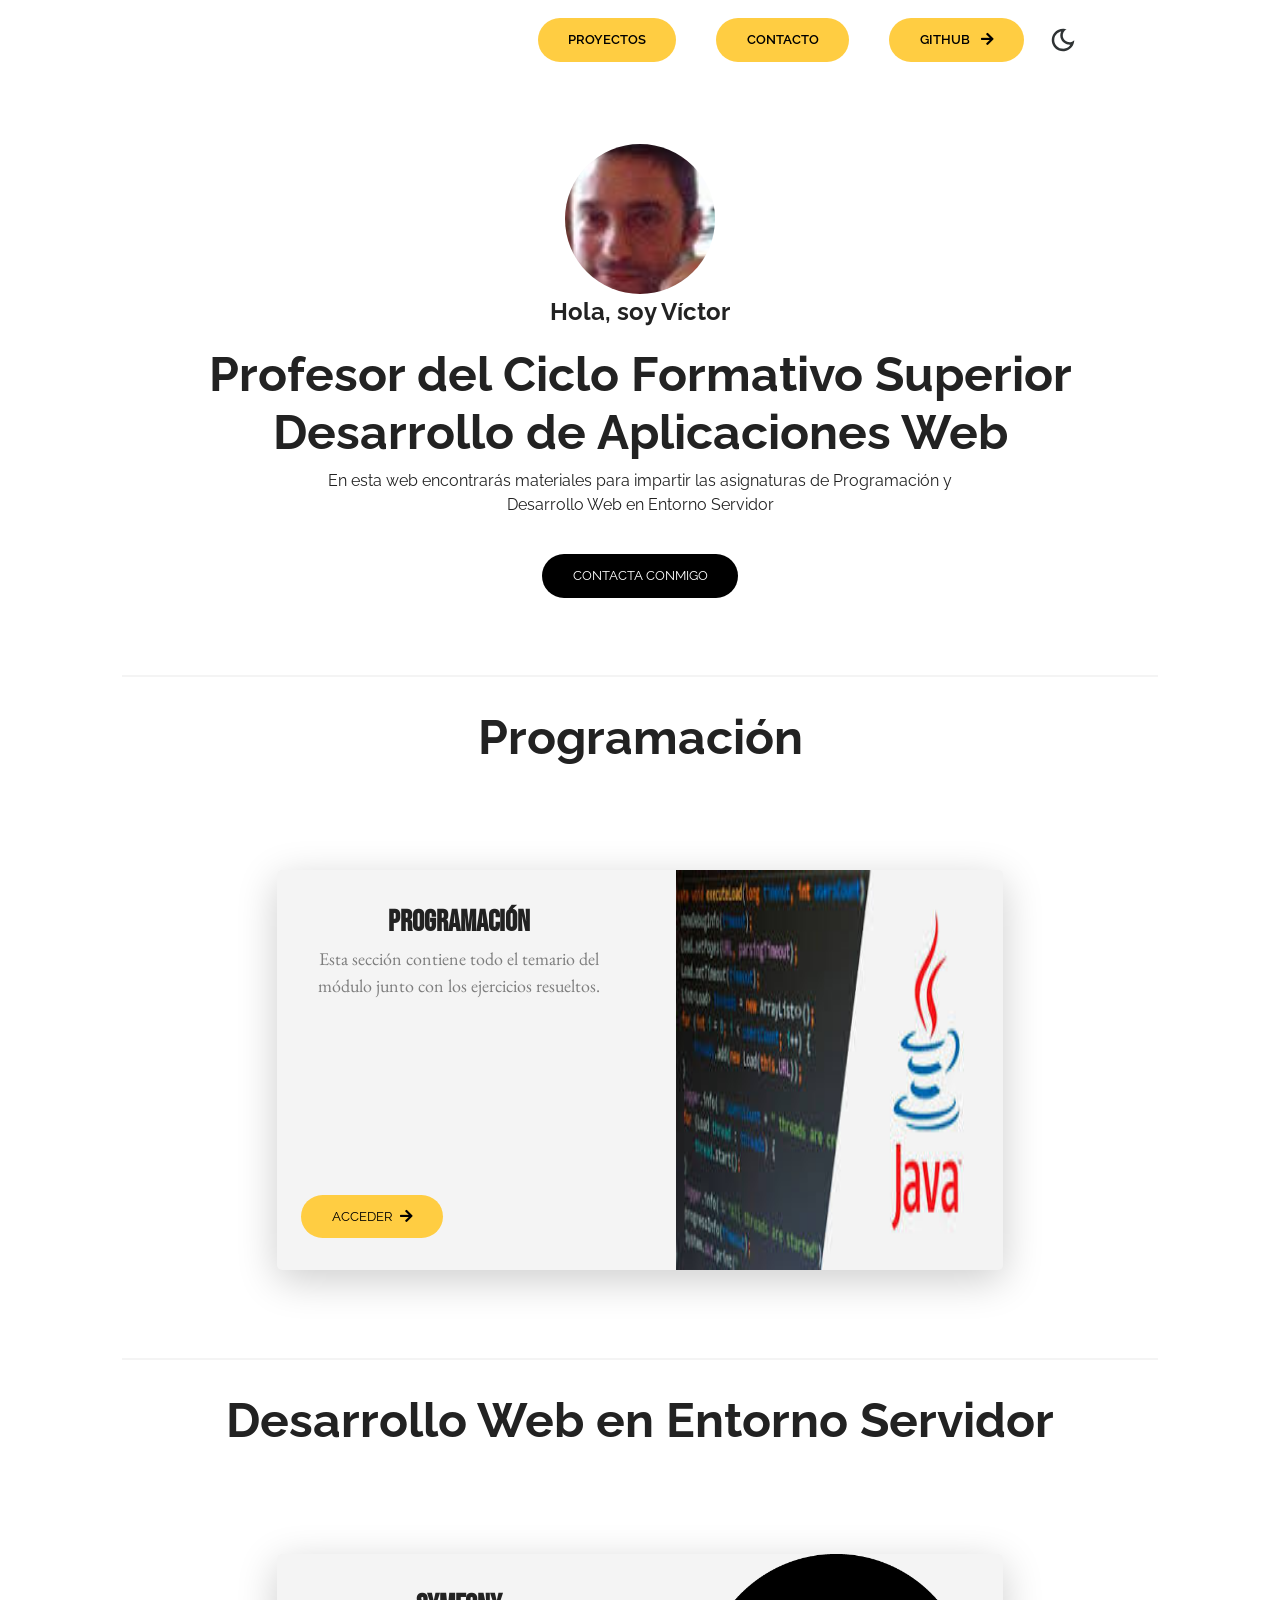
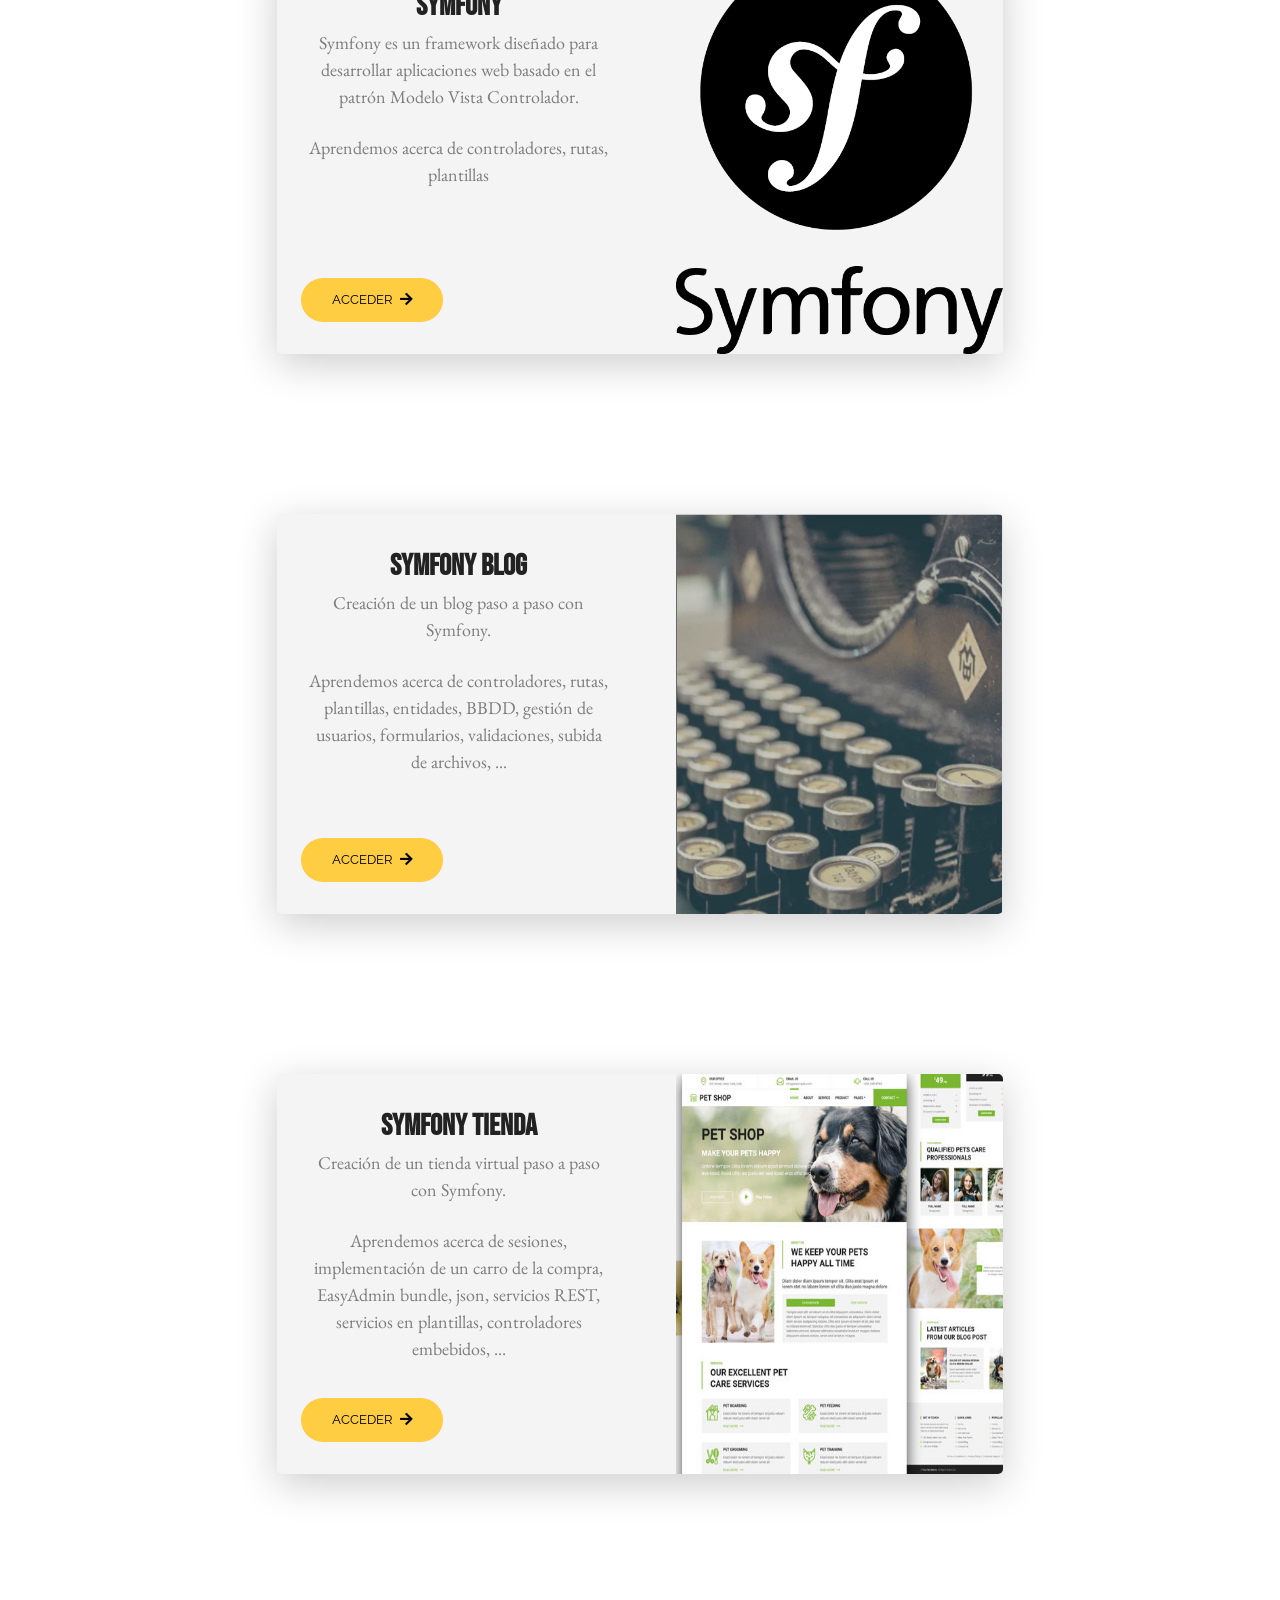
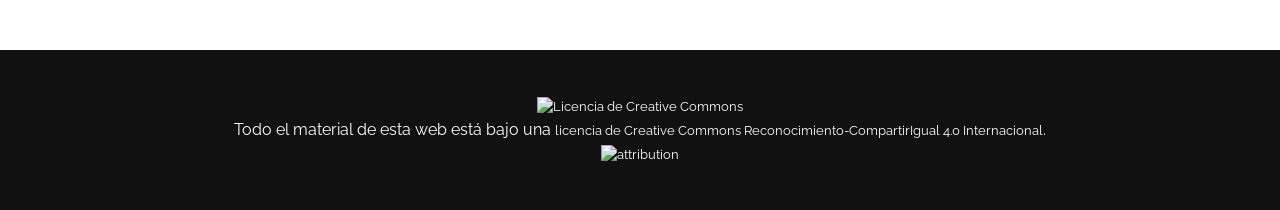
==== index.html @ 9149a412 "Google analytics" ====
<!DOCTYPE html>
<html lang="en">
  <head>
    <meta charset="UTF-8" />
    <meta http-equiv="X-UA-Compatible" content="IE=edge" />
    <meta name="viewport" content="width=device-width, initial-scale=1.0" />
    <!-- Primary Meta Tags -->
    <title>Desarrollo de Aplicaciones Web (DAW)</title>
    <link
      rel="stylesheet"
      href="https://use.fontawesome.com/releases/v5.15.4/css/all.css"
      integrity="sha384-DyZ88mC6Up2uqS4h/KRgHuoeGwBcD4Ng9SiP4dIRy0EXTlnuz47vAwmeGwVChigm"
      crossorigin="anonymous"
    />
    <link rel="stylesheet" href="css/style.css" />
    <link rel="stylesheet" href="css/utilities.css" />
  </head>
  <!-- Google tag (gtag.js) -->
<script async src="https://www.googletagmanager.com/gtag/js?id=G-56FXN2KND3"></script>
<script>
  window.dataLayer = window.dataLayer || [];
  function gtag(){dataLayer.push(arguments);}
  gtag('js', new Date());

  gtag('config', 'G-56FXN2KND3');
</script>
  <body>
    <header id="hero">
      <!-- Navbar -->
      <nav class="navbar">
        <div class="container">
          <!-- Logo -->
          <h1 id="logo">
          </h1>
          <!-- Navbar links -->
          <ul class="nav-menu">
            <li><a class="nav-link btn btn-primary" href="#projects">PROYECTOS</a></li>
            <li><a class="nav-link btn btn-primary" href="#">CONTACTO</a></li>
            <li>
              <a
                class="nav-link btn btn-primary"
                href="https://github.com/victorponz/"
                >GitHub <i class="fas fa-arrow-right"></i
              ></a>
            </li>

            <!-- Toggle switch -->
            <div class="theme-switch">
              <input type="checkbox" id="switch" />
              <label class="toggle-icons" for="switch">
                <img class="moon" src="assets/moon.svg" />
                <img class="sun" src="assets/sun.svg" />
              </label>
            </div>
            <!-- Hamburger menu -->
          </ul>
          <div class="hamburger">
            <span class="bar"></span>
            <span class="bar"></span>
            <span class="bar"></span>
          </div>
        </div>
      </nav>

      <section class="header-container">
        <img
          class="profile-image"
          src="assets/portrait.jpeg"
          alt=""
        />
        <h1>Hola, soy Víctor</h1>

        <div class="content-text">
          <h2>Profesor del Ciclo Formativo Superior</h2>
          <h2>Desarrollo de Aplicaciones Web</h2>

          <p>
           En esta web encontrarás materiales para impartir las asignaturas de Programación y Desarrollo Web en Entorno Servidor
          </p>
        </div>
        <a href="mailto:victor.ponz@ieselcaminas.org" class="btn btn-secondary">Contacta conmigo</a>
      </section>
    </header>

    <!-- Projects -->
    <section id="projects" class="project-container container">
      <div class="division"></div>
      <div class="content-text">
        <h2>Programación</h2>
      </div>
        <div id="card-container">
        <div class="card-details">
              <h1>PROGRAMACIÓN</h1>
              <p class="information">
                  Esta sección contiene todo el temario del módulo junto con los ejercicios resueltos.
              </p>
              <a class="btn btn-primary" href="/programacion-java">Acceder<i class="fas fa-arrow-right"></i></a>
          </div>
          <div class="card-image">
              <img src="assets/logo-java.jpg" alt="">
          </div>
        </div>
      <div class="division"></div>
      <div class="content-text">
        <h2>Desarrollo Web en Entorno Servidor</h2>
      </div>
      <div id="card-container">
        <div class="card-details">
              <h1>SYMFONY</h1>
              <p class="information">
                Symfony es un framework diseñado para desarrollar aplicaciones web basado en el patrón Modelo Vista Controlador.
              </p>
              <br/>
              <p class="information">
                Aprendemos acerca de controladores, rutas, plantillas
              </p>
              <a class="btn btn-primary" href="/symfony-teoria">Acceder<i class="fas fa-arrow-right"></i></a>
          </div>
          <div class="card-image">
              <img class="symfony" src="assets/symfony_black_03.png" alt="">
          </div>
        </div>
        <div id="card-container">
        <div class="card-details">
              <h1>SYMFONY BLOG</h1>
              <p class="information">
                  Creación de un blog paso a paso con Symfony. 
              </p>
              <br/>
              <p class="information">
                Aprendemos acerca de controladores, rutas, plantillas, entidades, BBDD, gestión de usuarios, formularios, validaciones, subida de archivos, ...
              </p>
              <a class="btn btn-primary" href="/symfony-blog-teoria">Acceder<i class="fas fa-arrow-right"></i></a>
          </div>
          <div class="card-image">
              <img src="assets/logo-blog.png" alt="">
          </div>
        </div>
        <div id="card-container">
        <div class="card-details">
              <h1>SYMFONY TIENDA</h1>
              <p class="information">
                  Creación de un tienda virtual paso a paso con Symfony. 
              </p>
              <br/>
              <p class="information">
                Aprendemos acerca de sesiones, implementación de un carro de la compra, EasyAdmin bundle, json, servicios REST, servicios en plantillas, controladores embebidos, ...
              </p>
              <a class="btn btn-primary" href="/symfony-tienda-teoria">Acceder<i class="fas fa-arrow-right"></i></a>
          </div>
          <div class="card-image">
              <img src="assets/logo-tienda.jpg" alt="">
          </div>
        </div>
    </section>

    <footer id="footer">
      <div class="container">
        <!-- Attribution -->
        <div class="attribution">
          <a rel="license" href="http://creativecommons.org/licenses/by-sa/4.0/">
            <img alt="Licencia de Creative Commons" style="border-width:0" src="https://i.creativecommons.org/l/by-sa/4.0/88x31.png" />
          </a>
          <br />Todo el material de esta web está bajo una <a rel="license" href="http://creativecommons.org/licenses/by-sa/4.0/">licencia de Creative Commons Reconocimiento-CompartirIgual 4.0 Internacional</a>.

        </div>
        <div class="attribution">
          <a
            href="https://github.com/CommunityPro/portfolio-html"
            target="_blank"
            rel="noopener noreferrer"
          >
            <img
              src="https://user-images.githubusercontent.com/62628408/157202263-9174da24-b19a-4017-9b7c-a1d26ae8f014.svg"
              alt="attribution"
              width="150px"
            />
          </a>
        </div>
      </div>
    </footer>
    <script src="js/script.js"></script>
  </body>
</html>
---- css/style.css ----
/* This is the required project styling. Will contain essential CSS styles like:
   * Flex property
   * Grid layout
   * Cards and sections
*/

@import url(https://fonts.googleapis.com/css?family=Raleway:100,200,300,regular,500,600,700,800,900,100italic,200italic,300italic,italic,500italic,600italic,700italic,800italic,900italic);

/* variables */
:root {
  /* Colors */
  --primary-color: #ffcd42;
  --secondary-color: #ffd35c;
  --bg-primary: #ffffff;
  --text-color: #222222;
  --text-color-two: #ffffff;
  --bg-secondary: #000000;
  --card-background: #f4f4f4;
  --bg-secondary-two: #111111;

  --shadow: 0 10px 40px rgba(0, 0, 0, 0.2);

  /* Font Weight */
  --weight-small: 400;
  --weight-semibold: 600;
  --weight-bold: 800;

  /* Max width */
  --width-small: 600px;
  --width-medium: 1100px;
  --width-large: 1300px;
}

[data-theme="dark"] {
  --primary-color: #ffcd42;
  --secondary-color: #ffd35c;
  --bg-primary: #2f3334;
  --text-color: #ffffff;
  --text-color-two: #222222;
  --bg-secondary: #ffffff;
  --card-background: #111111;
  --bg-secondary-two: #f4f4f4;
  --shadow: 0 2px 10px rgba(95, 95, 95, 0.2);
}

html {
  font-size: 100%;
  scroll-behavior: smooth;
}

/* Reset default styling */
* {
  margin: 0;
  padding: 0;
  box-sizing: border-box;
}

ul {
  list-style: none;
}

a {
  text-decoration: none;
  color: var(--text-color);
}

/* Main styling */
body {
  background: var(--bg-primary);
  color: var(--text-color);
  font-family: "Raleway", sans-serif;
  line-height: 1.5;
}

/* Navbar */
.navbar {
  position: fixed;
  top: 0;
  left: 0;
  right: 0;
  z-index: 20;
  background: var(--bg-primary);
}

.navbar .container {
  display: flex;
  align-items: center;
  justify-content: space-between;
  z-index: 20;
  height: 80px;
  width: 100%;
}

.navbar .nav-menu {
  display: flex;
  align-items: center;
  background: var(--bg-primary);
}

.navbar .nav-link {
  margin: 0 1rem;
  font-size: 0.8rem;
  font-weight: var(--weight-semibold);
}

.navbar #logo img {
  display: block;
  width: 40px;
}

.navbar .btn {
  margin-right: 1.5rem;
}

.fas.fa-arrow-right {
  margin-left: 0.5rem;
  font-size: 0.9rem;
}

/* hamburger */
.hamburger {
  margin-bottom: 0.1rem;
  display: none;
}

.bar {
  display: block;
  width: 23px;
  height: 3px;
  margin: 4px auto;
  transition: all 0.3s ease-in-out;
  border-radius: 30px;
  background-color: var(--bg-secondary);
}

/* Hero section */
#hero {
  display: flex;
  flex-direction: column;
  height: 100%;
}

.profile-image {
  width: 150px;
  border-radius: 50%;
  animation: bounce 1s infinite alternate;
}

@keyframes bounce {
  from {
    transform: translateY(0px);
  }

  to {
    transform: translateY(-10px);
  }
}

.division {
  width: 100%;
  height: 2px;
  background-color: var(--card-background);
  margin: 0.5rem 0;
}
/* Projects */
#projects {
  display: flex;
  flex-direction: column;
  margin: 2rem auto 5rem;
}

#projects .btn {
  align-self: center;
  margin: 2rem 0;
  position: absolute;
  bottom: 0;
  left: 24px;
}
.project {
  display: grid;
  grid-template-columns: repeat(3, 1fr);
  grid-auto-rows: minmax(250px, auto);
  grid-gap: 0.9rem;
}

.card .project-bio p {
  font-size: 0.83rem;
}

.card .project-bio h3 {
  font-size: 0.9rem;
}

.project-info {
  display: flex;
  justify-content: space-between;
  opacity: 0;
  position: relative;
  transition: 0.5s ease-in-out;
}

.project-bio {
  display: flex;
  flex-direction: column;
  justify-content: flex-end;
  position: relative;
  top: 160px;
  left: 10px;
}

/* Footer */
#footer {
  background: #111111;
}

#footer .container {
  display: flex;
  flex-direction: column;
  align-items: center;
  justify-content: center;
  color: #ffffff;
  min-height: 160px;
  text-align: center;
}

#footer a {
  font-size: 0.8rem;
  color: #fff;
}

#footer a:hover {
  opacity: 0.6;
}

#footer .social {
  margin: 0.9rem 0;
}

#footer .social img {
  width: 20px;
  height: 20px;
}

#footer .social a {
  margin: 0 0.5rem;
}

#footer p {
  font-size: 0.8rem;
}

/* Responsiveness */

@media (max-width: 1000px) {
  .project {
    display: grid;
    grid-template-columns: repeat(2, 1fr);
  }
}

@media (max-width: 768px) {
}

@media (max-width: 670px) {
  .navbar .nav-menu {
    position: fixed;
    right: -100vw;
    top: 4.5rem;
    flex-direction: column;
    width: calc(80% - 10px);
    transition: 0.3s;
    box-shadow: var(--shadow);
    padding: 2rem;
    border-radius: 5px;
    align-items: flex-start;
  }

  .navbar .btn {
    margin: 0;
    margin-top: 1rem;
  }

  .nav-menu.active {
    right: 20px;
  }

  .nav-menu .nav-link {
    font-size: 0.9rem;
    margin: 0 0.2rem;
  }

  .nav-menu li {
    margin-bottom: 0.5rem;
    width: 100%;
  }

  .nav-menu .btn {
    width: 100%;
    text-align: center;
    margin-top: 0.5rem;
  }

  .hamburger {
    display: block;
    cursor: pointer;
    padding: 0.2rem 0.4rem;
  }

  .hamburger.active {
    border: 1px dotted gray;
  }

  .hamburger.active .bar:nth-child(2) {
    opacity: 0;
  }

  .hamburger.active .bar:nth-child(1) {
    transform: translateY(6px) rotate(45deg);
  }

  .hamburger.active .bar:nth-child(3) {
    transform: translateY(-8px) rotate(-45deg);
  }
}

@media (max-width: 600px) {
  .project {
    display: grid;
    grid-template-columns: 1fr;
  }

  .header-container .btn {
    border-radius: 5px;
    width: 80%;
  }
}
  .theme-switch{
     margin-right: 50px;;
  }
  .navbar, .navbar .nav-menu{
    background-color: transparent;
  }
  .navbar .nav-menu.active{
    background-color: var(--bg-primary);
  }
---- css/utilities.css ----
/* ?This is where reusable styling of this template will be. 
   !Will contain things like:
   * Button styling
   * Background color styling
   * padding and margin
*/
@import url('https://fonts.googleapis.com/css2?family=Bebas+Neue&family=Bree+Serif&family=EB+Garamond:ital,wght@0,500;1,800&display=swap');


.container {
  max-width: var(--width-medium);
  margin: 0 auto;
  padding: 1rem 2rem;
}

h1::selection,
h2::selection {
  color: #111;
  background: var(--primary-color);
}

/* Buttons */
.btn {
  display: inline-block;
  padding: 0.75rem 1.9rem;
  border-radius: 30px;
  text-transform: uppercase;
  font-size: 0.82rem;
  transition: 0.3s;
}

.btn-primary {
  background: var(--primary-color);
  color: #000000;
}

.btn-secondary {
  margin: 5px 0;
  background-color: var(--bg-secondary);
  color: var(--bg-primary);
}

/* add hover to resume button */
.btn-primary:hover {
  background: var(--secondary-color);
}

/* Dark mode toggle */
#switch {
  display: none;
}

.toggle-icons {
  display: flex;
  justify-content: space-between;
  align-items: center;
  cursor: pointer;
}

.toggle-icons > img {
  transition: 0.6s cubic-bezier(0.23, 1, 0.32, 1);
  width: 30px;
}

.moon {
  transform: rotate(10deg);
}

#switch:checked + .toggle-icons .moon {
  transform: rotate(250deg);
}

#switch:checked + .toggle-icons .sun {
  transform: rotate(100deg);
}

/* Header Container */
.header-container {
  display: flex;
  flex-direction: column;
  align-items: center;
  justify-content: center;
  margin-top: 8rem;
  padding: 1rem;
}

.header-container > div {
  margin-top: 1rem;
}

.content-text {
  text-align: center;
  margin: 1.5rem 0;
}

.content-text h2 {
  font-size: 3rem;
  line-height: 1.2;
  transition: 0.2s ease-in-out;
}

.content-text p {
  padding: 0.5rem;
  margin: 0 auto;
  max-width: 700px;
}

/* Project cards */
.card {
  padding: 1rem;
  background: var(--card-background);
  color: #ffffff;
  border-radius: 5px;
  transition: 0.4s ease-in-out;
  cursor: pointer;
}

.card a {
  color: #ffffff;
  transition: 0.25s ease-in-out;
  font-size: 1.1rem;
  margin-right: 0.3rem;
}

.card a:hover {
  color: var(--primary-color);
}

.card:hover {
  box-shadow: inset 0 100px 1000px 10px rgba(0, 0, 0, 0.8);
}

.card:hover .project-info {
  opacity: 1;
}

/* Project Images */

/* project 1 */
.card:nth-child(1) {
  background: url(../assets/project/project-one.png) center center/cover;
}

/* Project 2 */
.card:nth-child(2) {
  background: url(../assets/project/project-two.png) center center/cover;
}

/* Project 3 */
.card:nth-child(3) {
  background: url(../assets/project/project-three.png) center center/cover;
}

/* Project 4 */
.card:nth-child(4) {
  background: url(../assets/project/project-four.png) center center/cover;
}

/* Project 5 */
.card:nth-child(5) {
  background: url(../assets/project/project-five.png) center center/cover;
}

/* Project 6 */
.card:nth-child(6) {
  background: url(../assets/project/project-six.png) center center/cover;
}

/* Media Queries */
@media (max-width: 768px) {
  .header-container {
    margin-top: 7rem;
    text-align: center;
  }

  .content-text h2 {
    font-size: 2.5rem;
  }
}
#card-container {
    box-shadow: var(--shadow);
    background: var(--card-background);
    text-align: center;
    border-radius: 5px;
    overflow: hidden;
    margin: 5em auto;
    height: 400px;
    width: 70%;
}

.card-details {
    position: relative;
    text-align: left;
    overflow: hidden;
    padding: 30px;
    height: 100%;
    float:left;
    width: 50%;

}

#card-container .card-details h1 {
    width: 100%;
    text-align: center;
    font-family: 'Bebas Neue', cursive;
    display: inline-block;
    position: relative;
    font-size: 30px;
    color:var(--text-color);
    margin: 0;
}

#card-container .card-details>p {
    font-family: 'EB Garamond', serif;
    text-align: center;
    font-size: 18px;
    color: #7d7d7d;

}

.control {
    position: absolute;
    bottom: 20%;
    left: 22.8%;

}

.btn:hover {
    transform: translateY(-6px);
}

.btn span {
    font-family: 'Farsan', cursive;
    transition: transform 0.3s;
    display: inline-block;
    padding: 10px 20px;
    font-size: 1.2em;
    margin: 0;

}

.card-image {
    transition: all 0.3s ease-out;
    display: inline-block;
    position: relative;
    overflow: hidden;
    height: 100%;
    float: right;
    width: 45%;
    display: inline-block;
}

#card-container img {
    width: 100%;
    height: 100%;
}


.card-image:hover img {
    transition: all 0.3s ease-out;
}

.card-image:hover img {
    transform: scale(1.2, 1.2);
}
.project-link{
  position: absolute;
  bottom: 24px;
  left: 24px;
  color:var(--text-color);
}
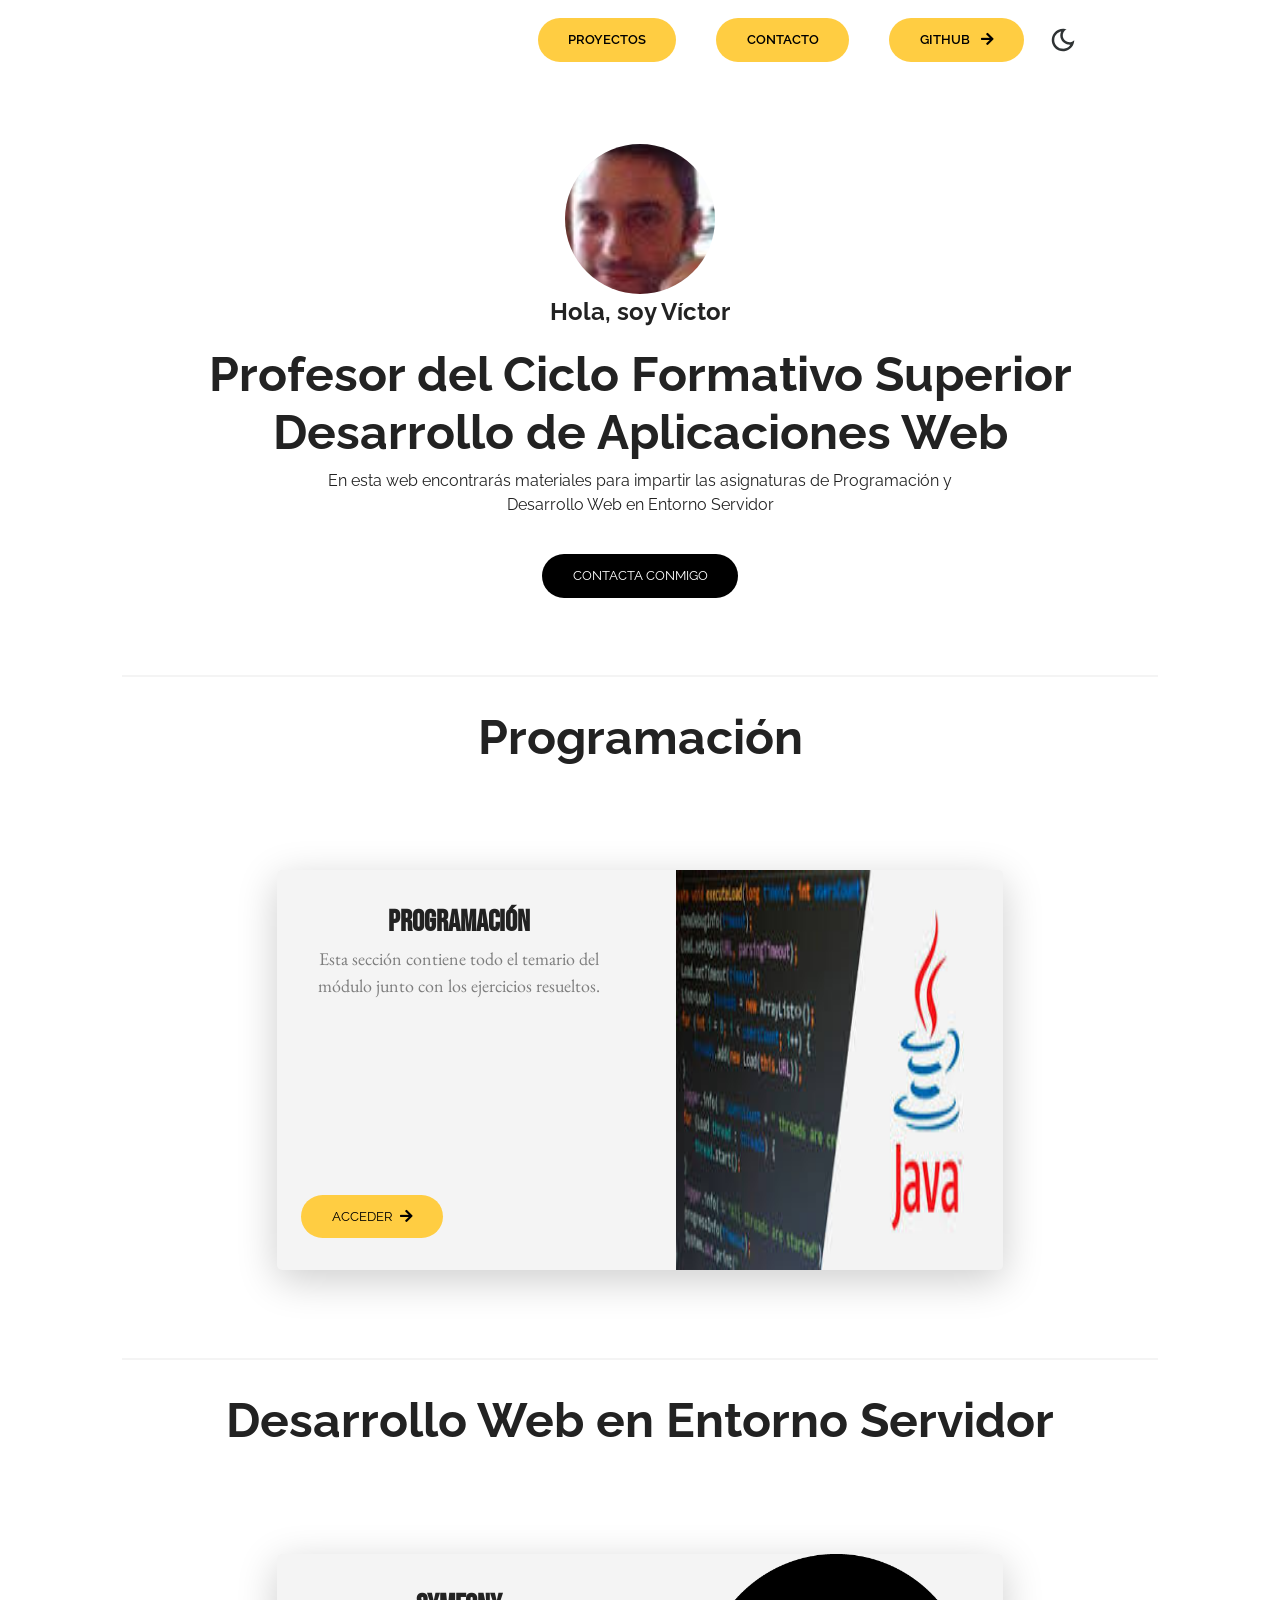
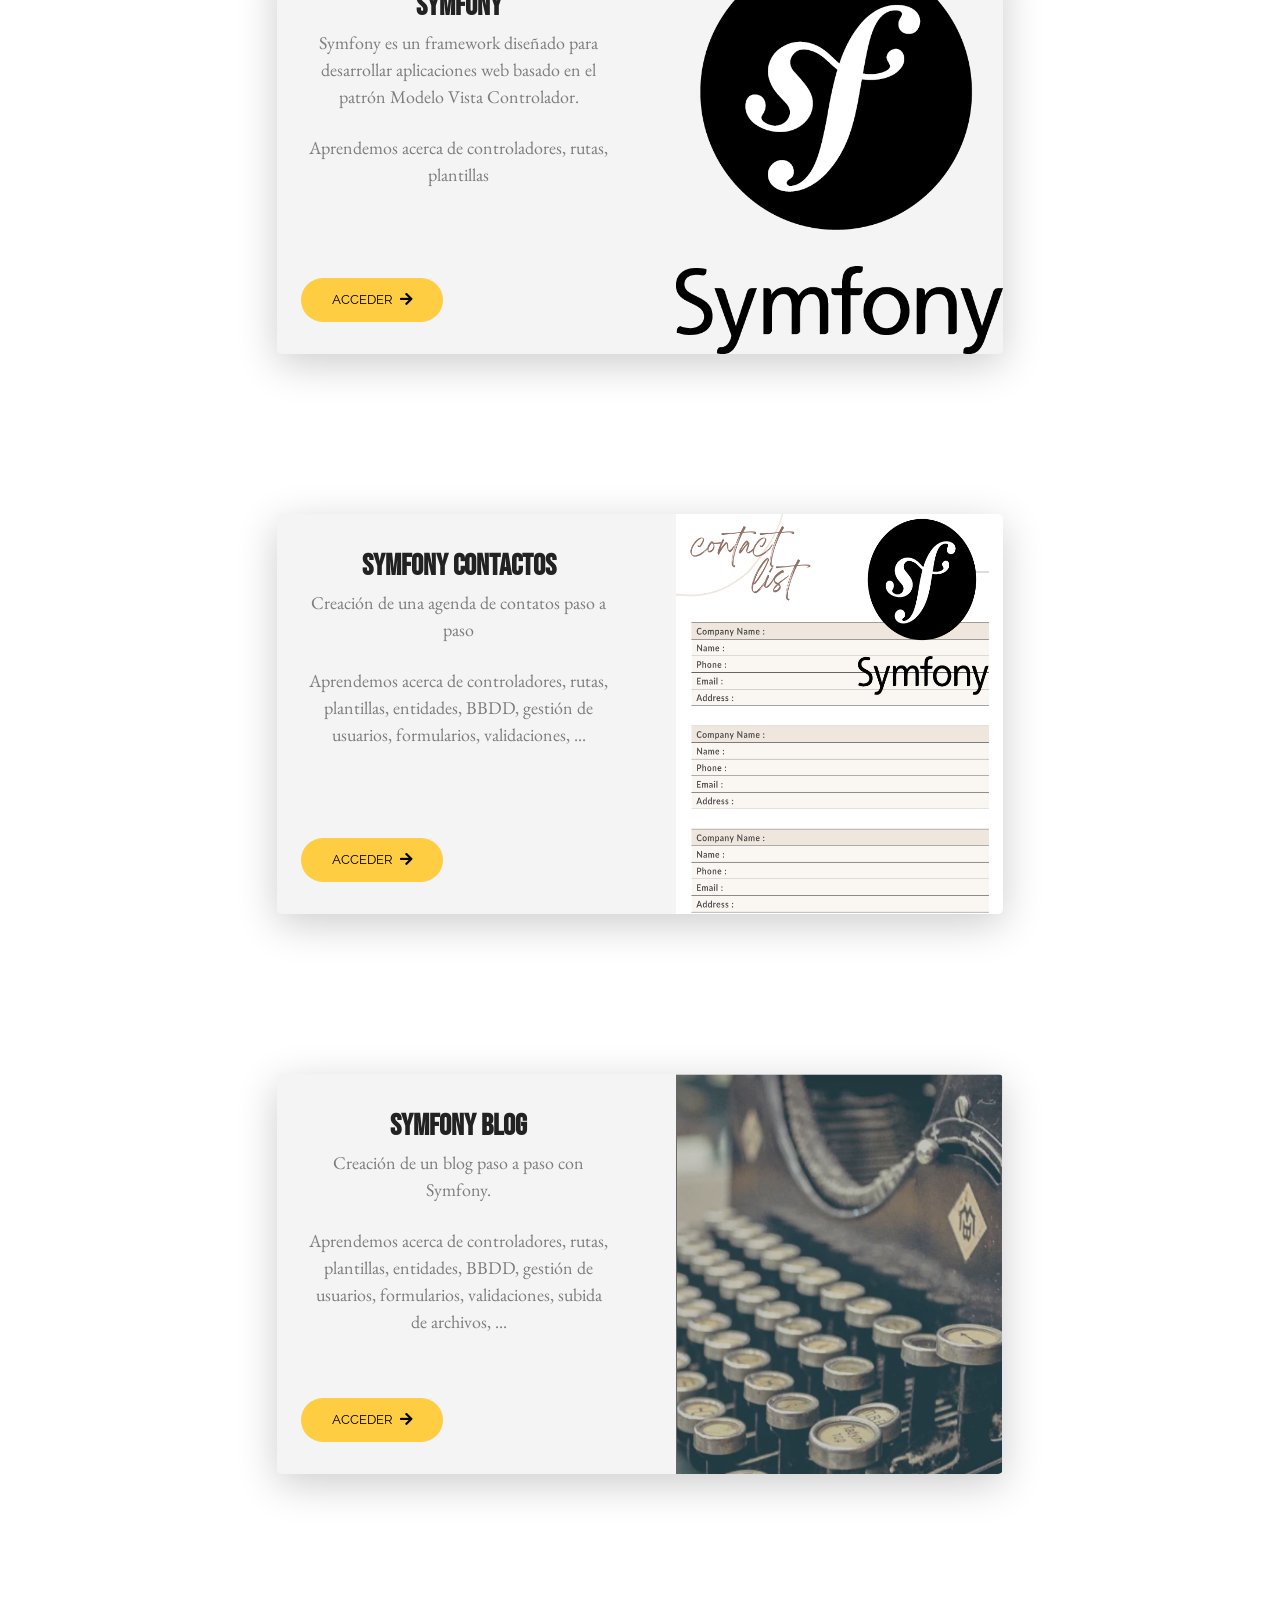
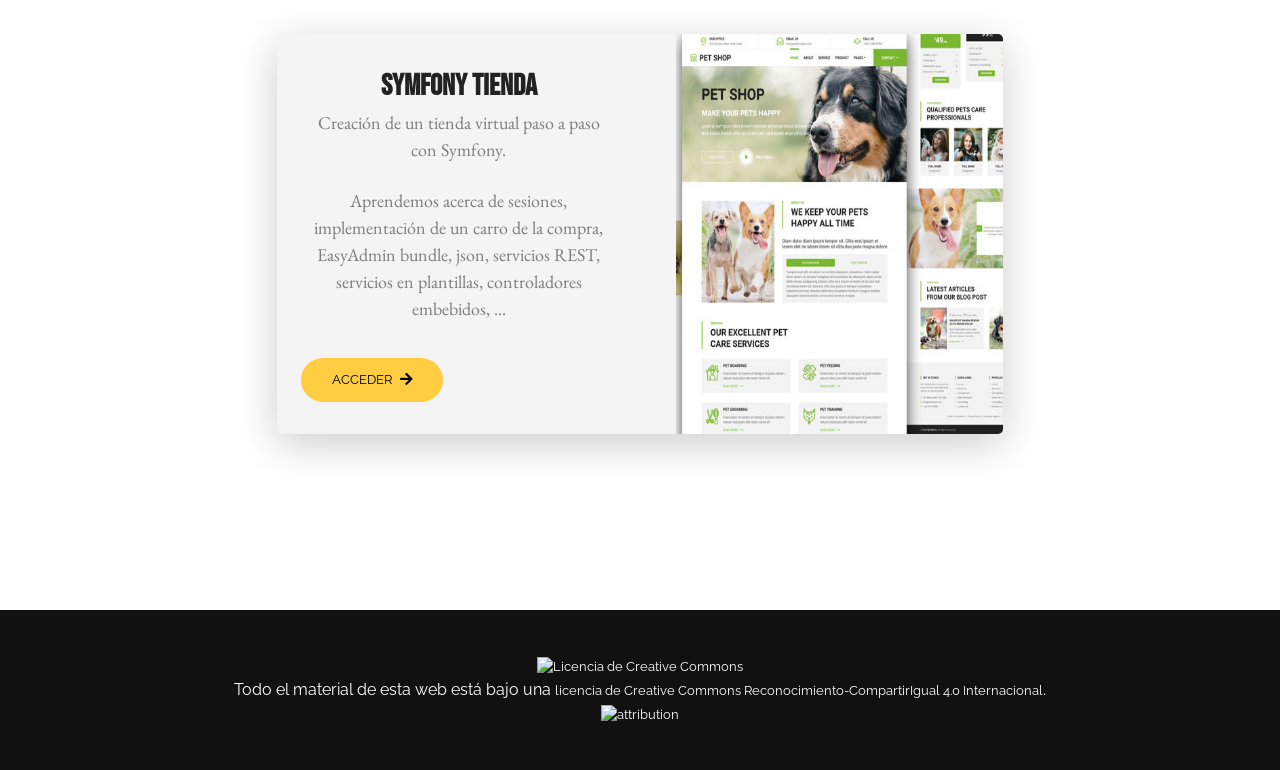
==== commit 29aef5df: "Contactos" ====
--- a/index.html
+++ b/index.html
@@ -14,9 +14,7 @@
     />
     <link rel="stylesheet" href="css/style.css" />
     <link rel="stylesheet" href="css/utilities.css" />
-  </head>
-  <!-- Google tag (gtag.js) -->
-<script async src="https://www.googletagmanager.com/gtag/js?id=G-56FXN2KND3"></script>
+    <script async src="https://www.googletagmanager.com/gtag/js?id=G-56FXN2KND3"></script>
 <script>
   window.dataLayer = window.dataLayer || [];
   function gtag(){dataLayer.push(arguments);}
@@ -24,6 +22,10 @@
 
   gtag('config', 'G-56FXN2KND3');
 </script>
+  </head>
+  <!-- Google tag (gtag.js) -->
+
+
   <body>
     <header id="hero">
       <!-- Navbar -->
@@ -121,6 +123,22 @@
           </div>
         </div>
         <div id="card-container">
+          <div class="card-details">
+                <h1>SYMFONY CONTACTOS</h1>
+                <p class="information">
+                    Creación de una agenda de contatos paso a paso
+                </p>
+                <br/>
+                <p class="information">
+                  Aprendemos acerca de controladores, rutas, plantillas, entidades, BBDD, gestión de usuarios, formularios, validaciones, ...
+                </p>
+                <a class="btn btn-primary" href="/symfony-blog-teoria">Acceder<i class="fas fa-arrow-right"></i></a>
+            </div>
+            <div class="card-image">
+                <img src="assets/logo-contactos.png" alt="">
+            </div>
+          </div>
+        <div id="card-container">
         <div class="card-details">
               <h1>SYMFONY BLOG</h1>
               <p class="information">
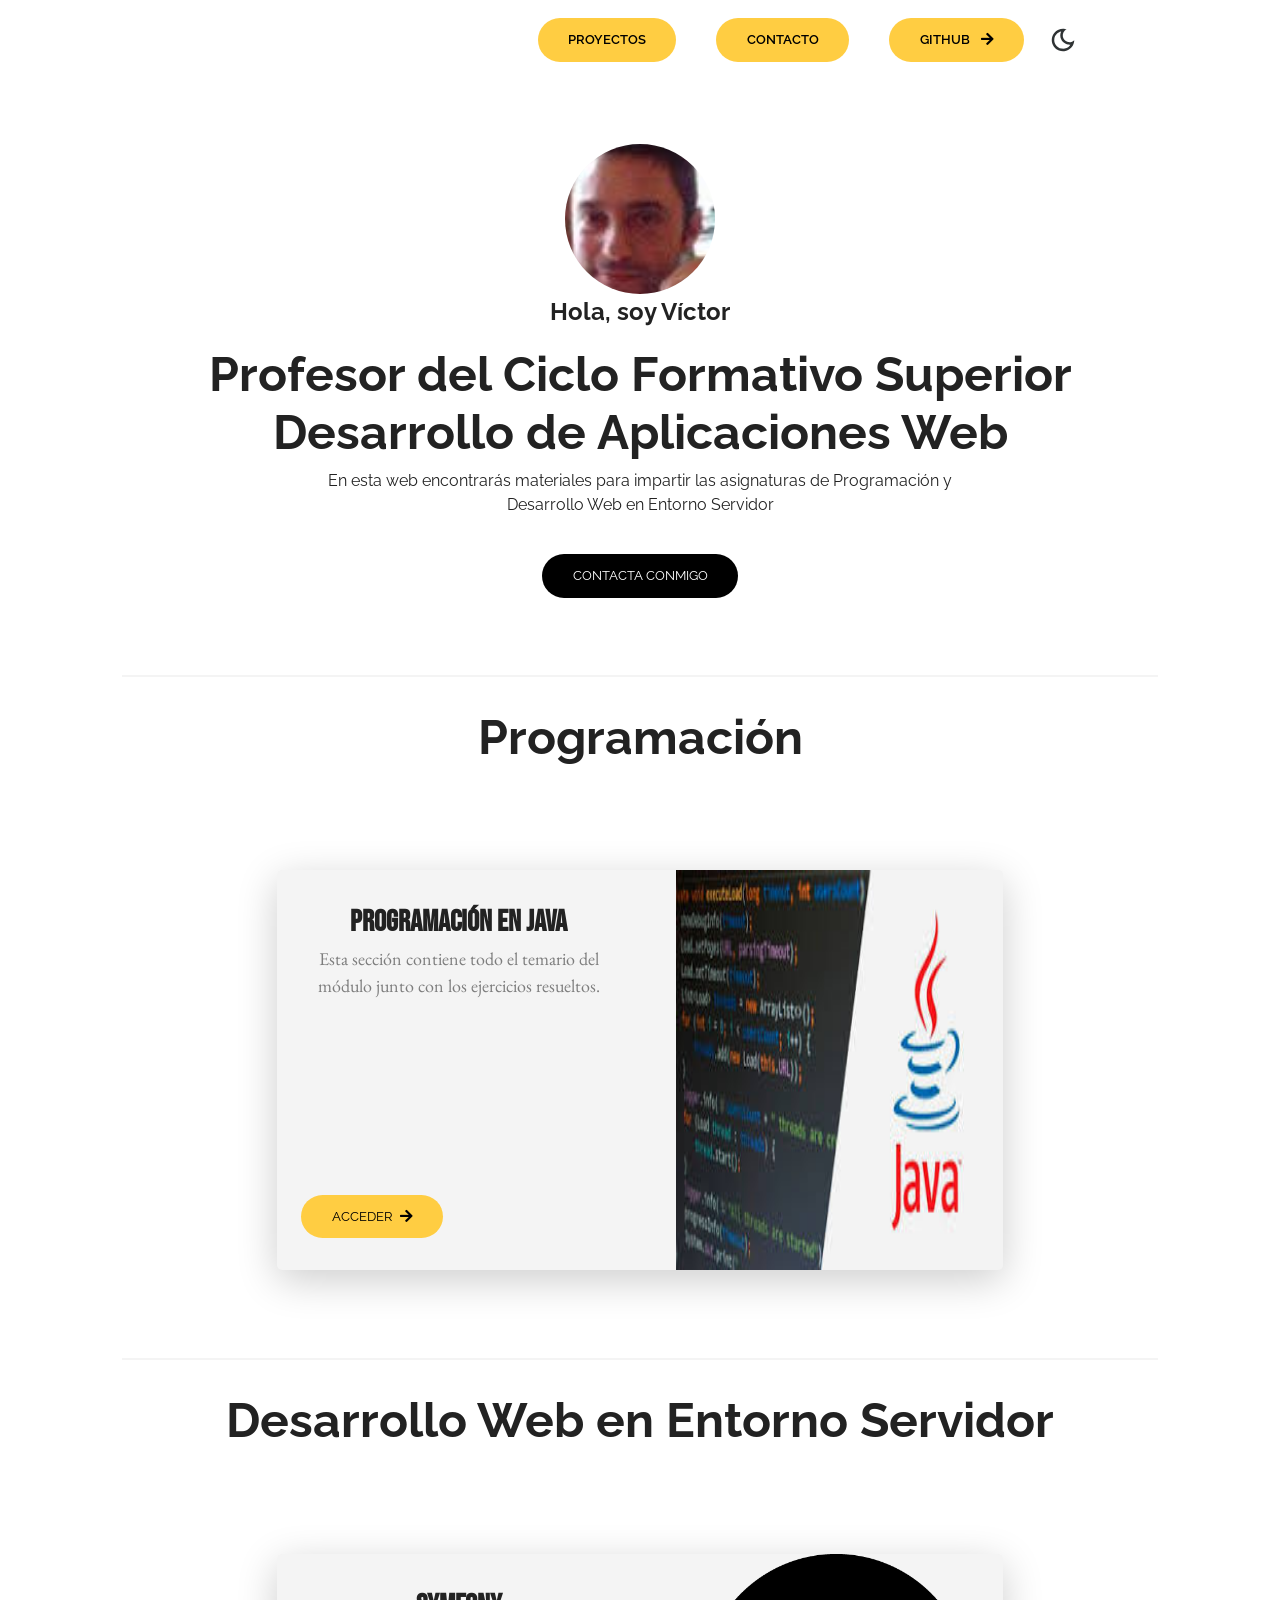
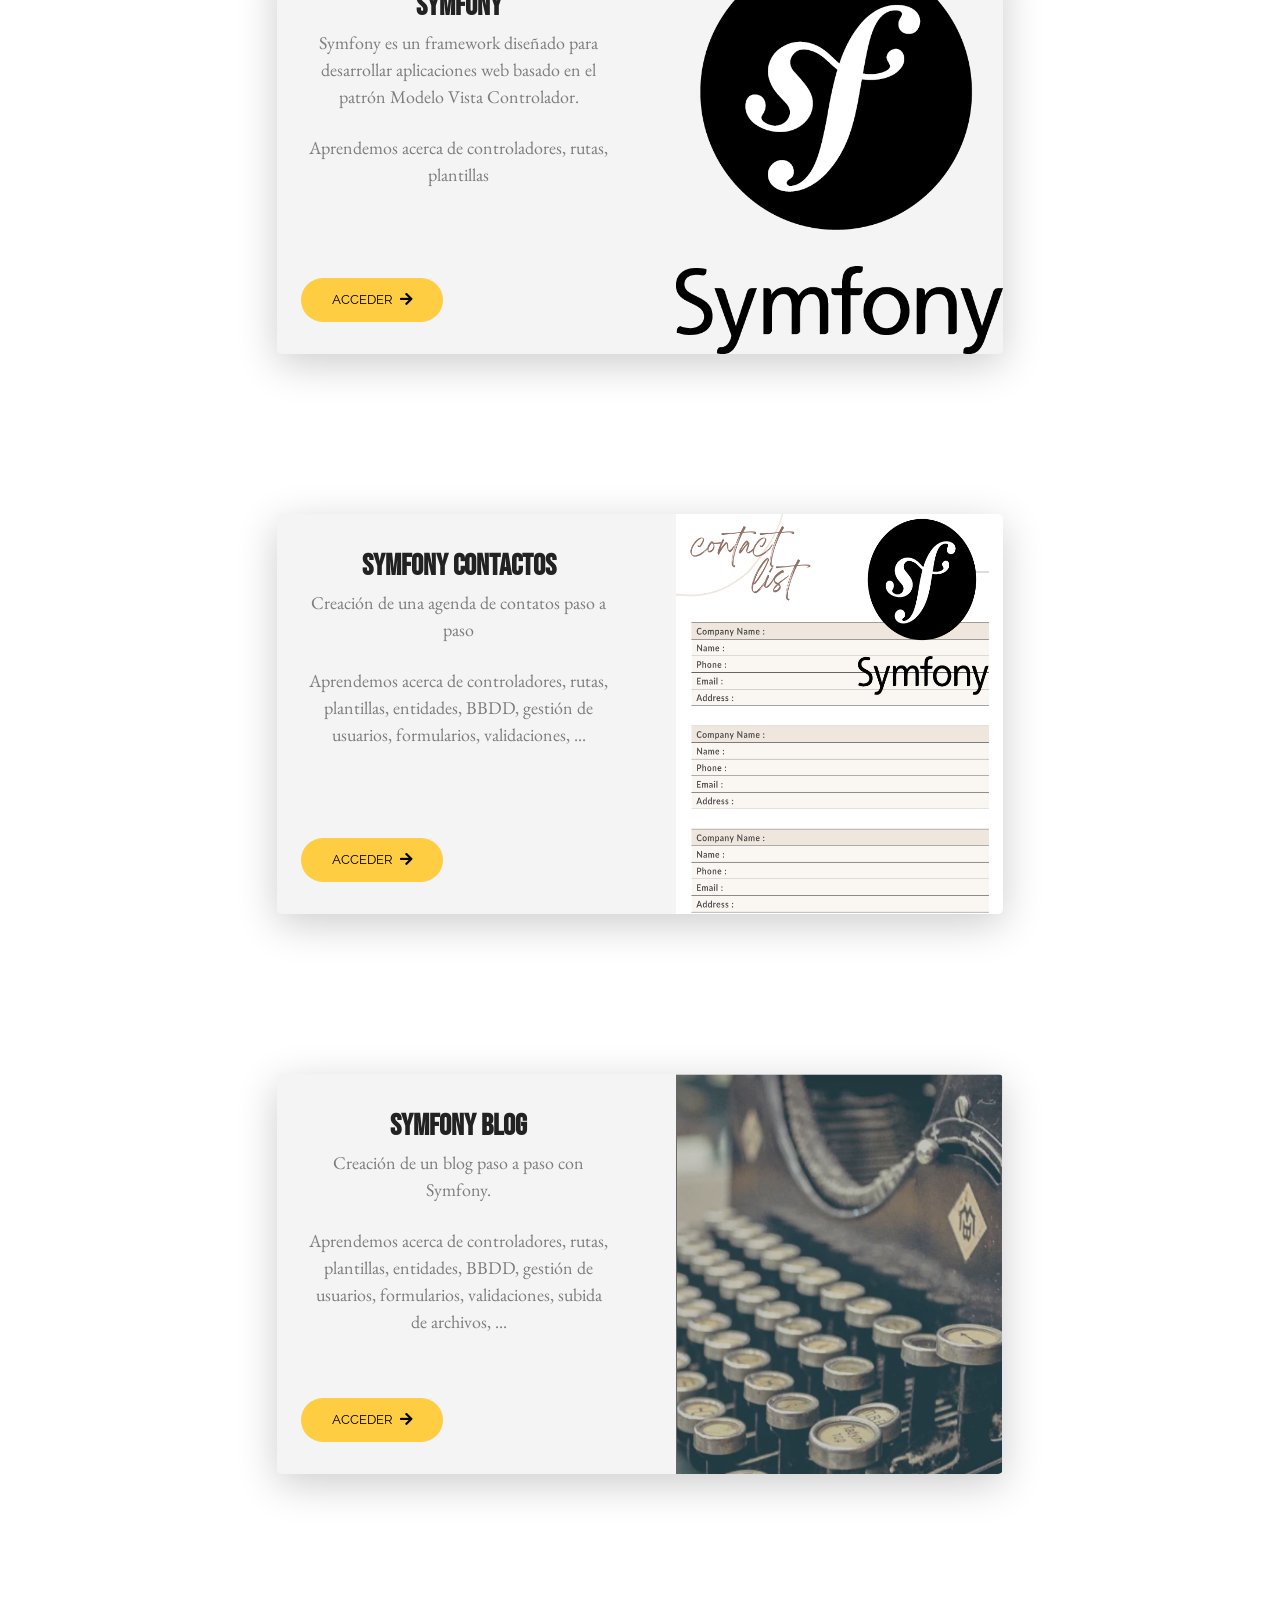
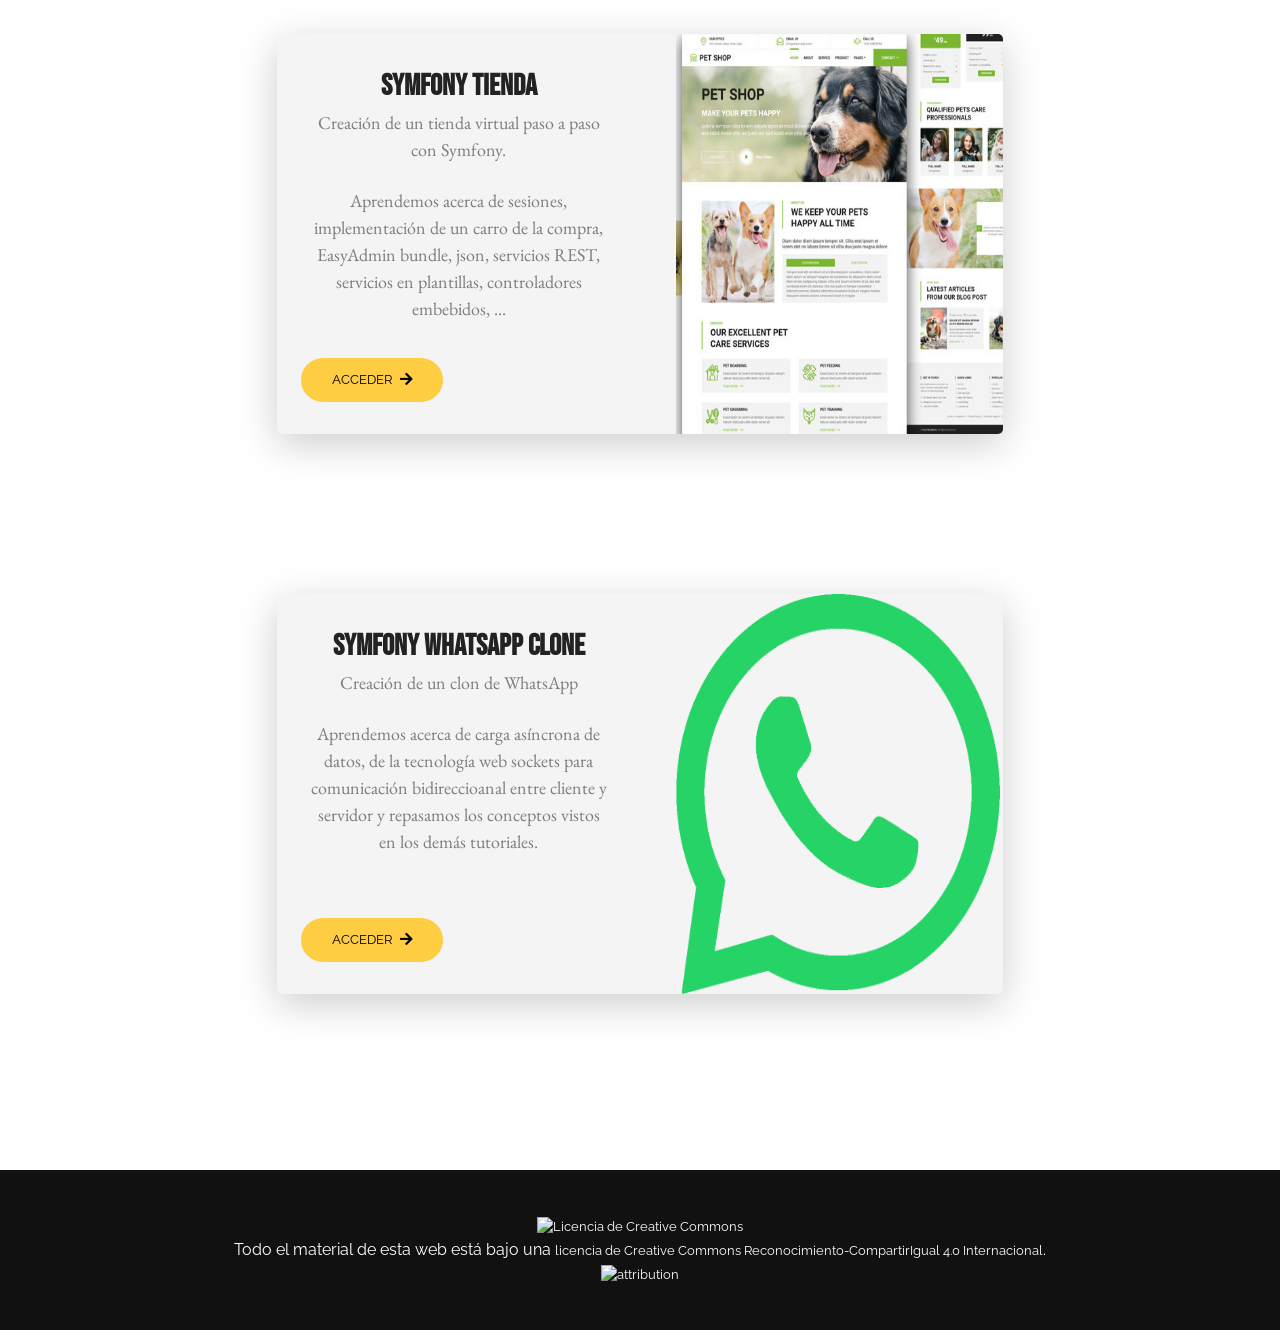
==== commit 217bb476: "Whatsapp" ====
--- a/index.html
+++ b/index.html
@@ -92,7 +92,7 @@
       </div>
         <div id="card-container">
         <div class="card-details">
-              <h1>PROGRAMACIÓN</h1>
+              <h1>PROGRAMACIÓN EN JAVA </h1>
               <p class="information">
                   Esta sección contiene todo el temario del módulo junto con los ejercicios resueltos.
               </p>
@@ -132,7 +132,7 @@
                 <p class="information">
                   Aprendemos acerca de controladores, rutas, plantillas, entidades, BBDD, gestión de usuarios, formularios, validaciones, ...
                 </p>
-                <a class="btn btn-primary" href="/symfony-blog-teoria">Acceder<i class="fas fa-arrow-right"></i></a>
+                <a class="btn btn-primary" href="/symfony-contactos-teoria">Acceder<i class="fas fa-arrow-right"></i></a>
             </div>
             <div class="card-image">
                 <img src="assets/logo-contactos.png" alt="">
@@ -168,6 +168,22 @@
           </div>
           <div class="card-image">
               <img src="assets/logo-tienda.jpg" alt="">
+          </div>
+        </div>
+         <div id="card-container">
+        <div class="card-details">
+              <h1>SYMFONY WHATSAPP CLONE</h1>
+              <p class="information">
+                  Creación de un clon de WhatsApp
+              </p>
+              <br/>
+              <p class="information">
+                Aprendemos acerca de carga asíncrona de datos, de la tecnología web sockets para comunicación bidireccioanal entre cliente y servidor y repasamos los conceptos vistos en los demás tutoriales.
+              </p>
+              <a class="btn btn-primary" href="/symfony-whatsapp-clone-teoria">Acceder<i class="fas fa-arrow-right"></i></a>
+          </div>
+          <div class="card-image">
+              <img src="assets/whatsapp.png" alt="">
           </div>
         </div>
     </section>
--- a/css/style.css
+++ b/css/style.css
@@ -10,7 +10,7 @@
 :root {
   /* Colors */
   --primary-color: #ffcd42;
-  --secondary-color: #ffd35c;
+  --secondary-color: #ffcd42;
   --bg-primary: #ffffff;
   --text-color: #222222;
   --text-color-two: #ffffff;
@@ -33,7 +33,7 @@
 
 [data-theme="dark"] {
   --primary-color: #ffcd42;
-  --secondary-color: #ffd35c;
+  --secondary-color: #ffcd42;
   --bg-primary: #2f3334;
   --text-color: #ffffff;
   --text-color-two: #222222;
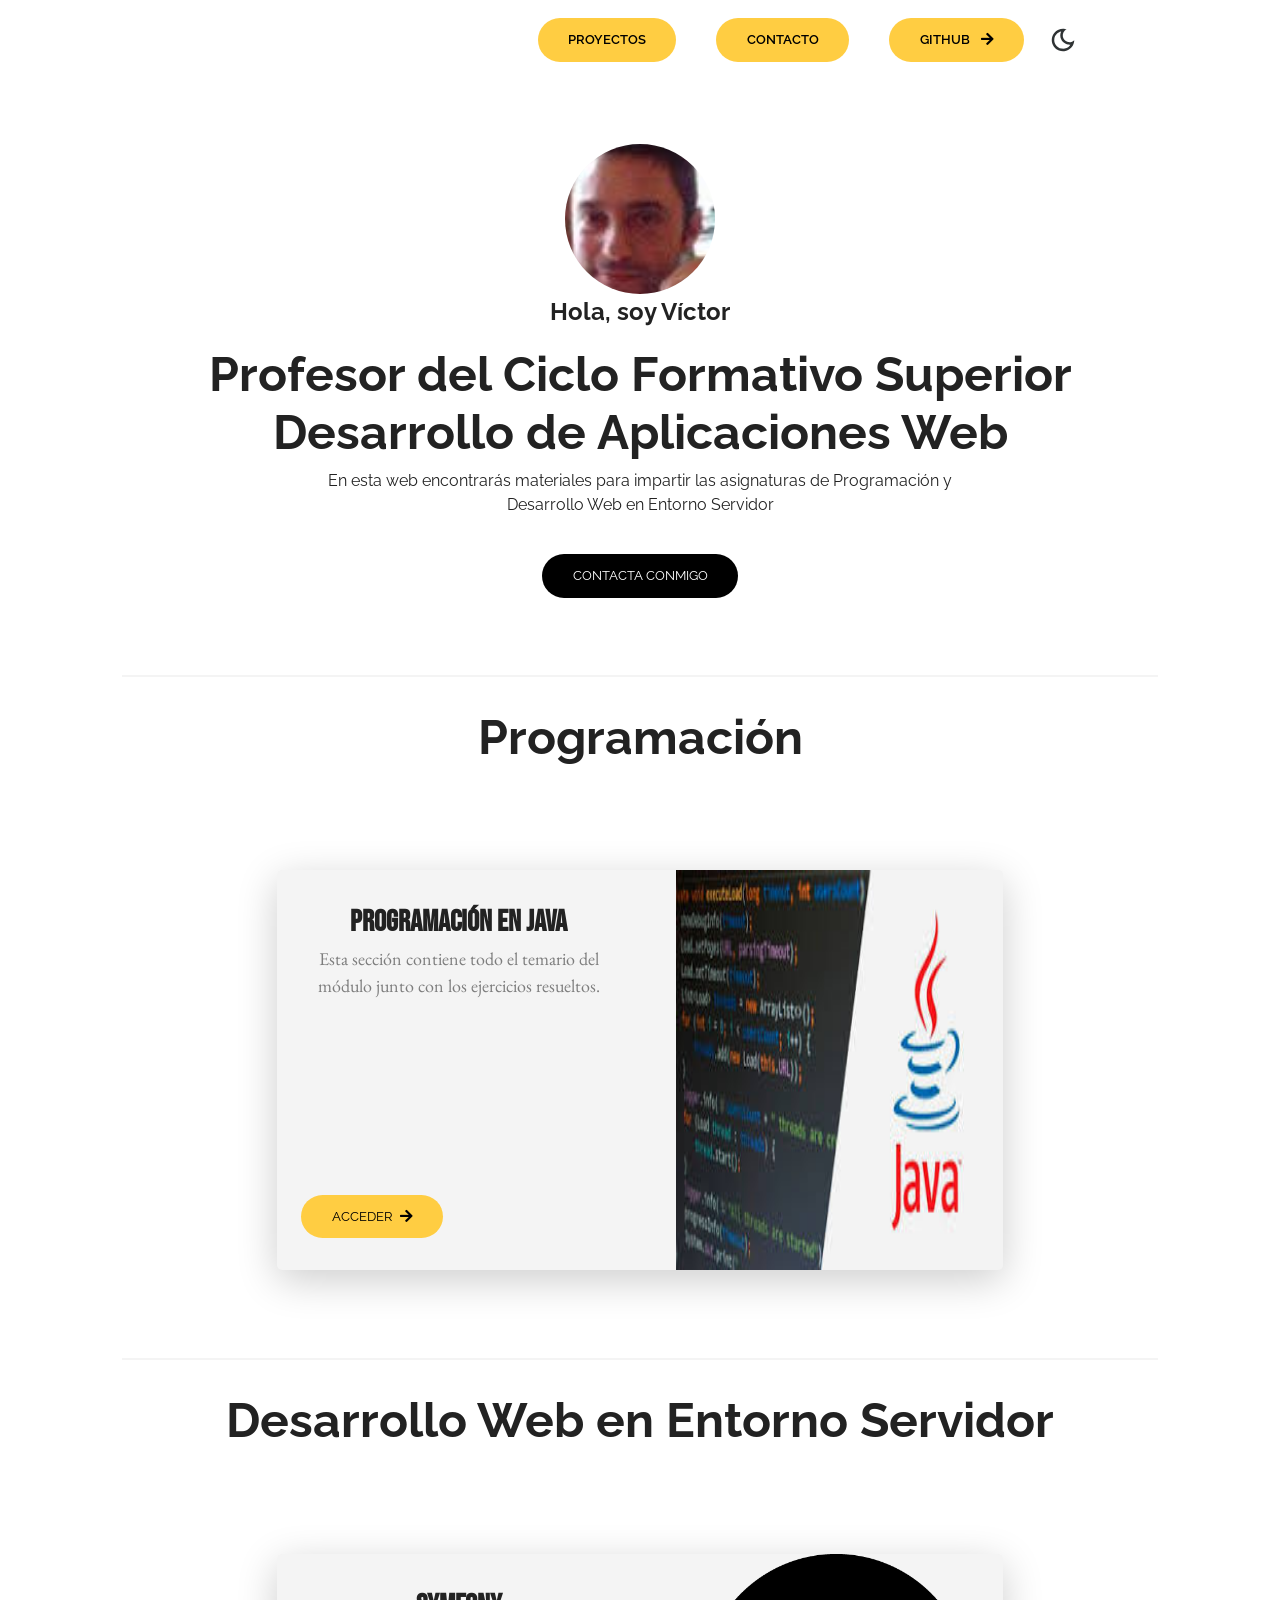
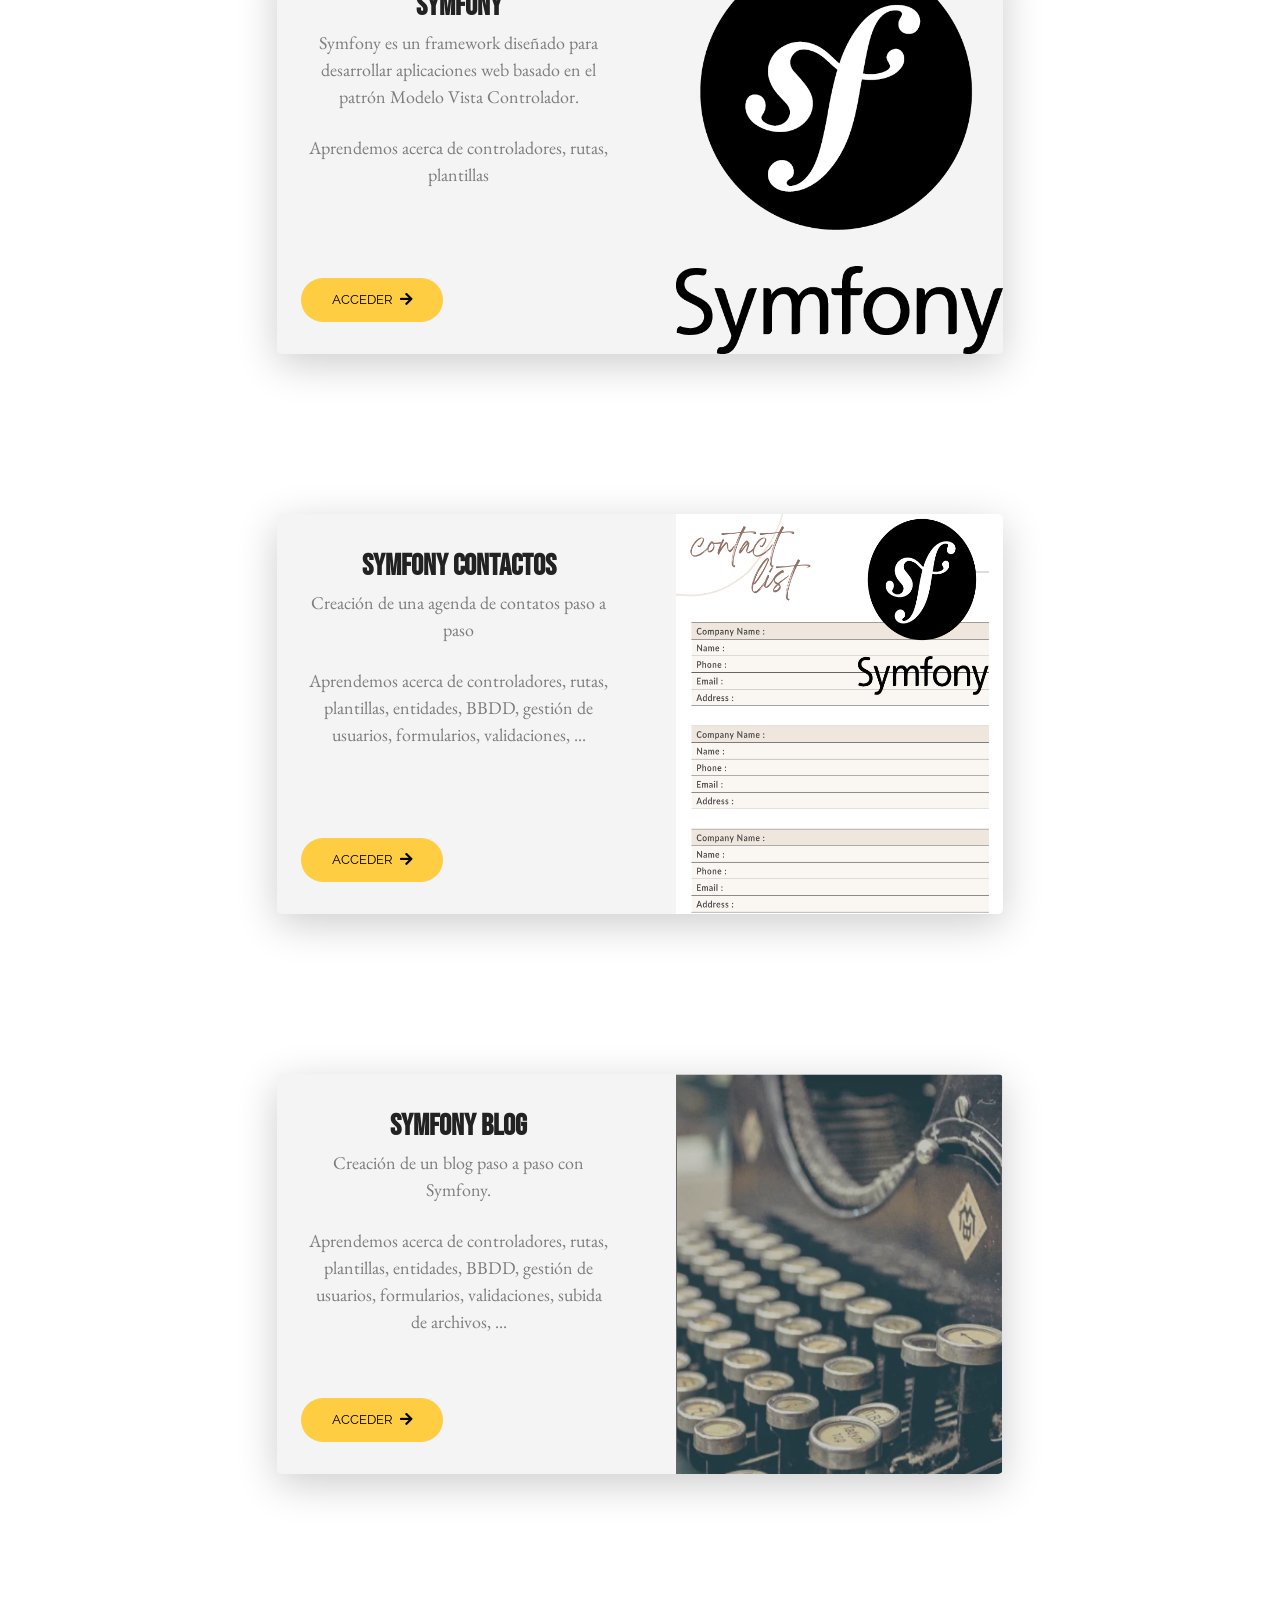
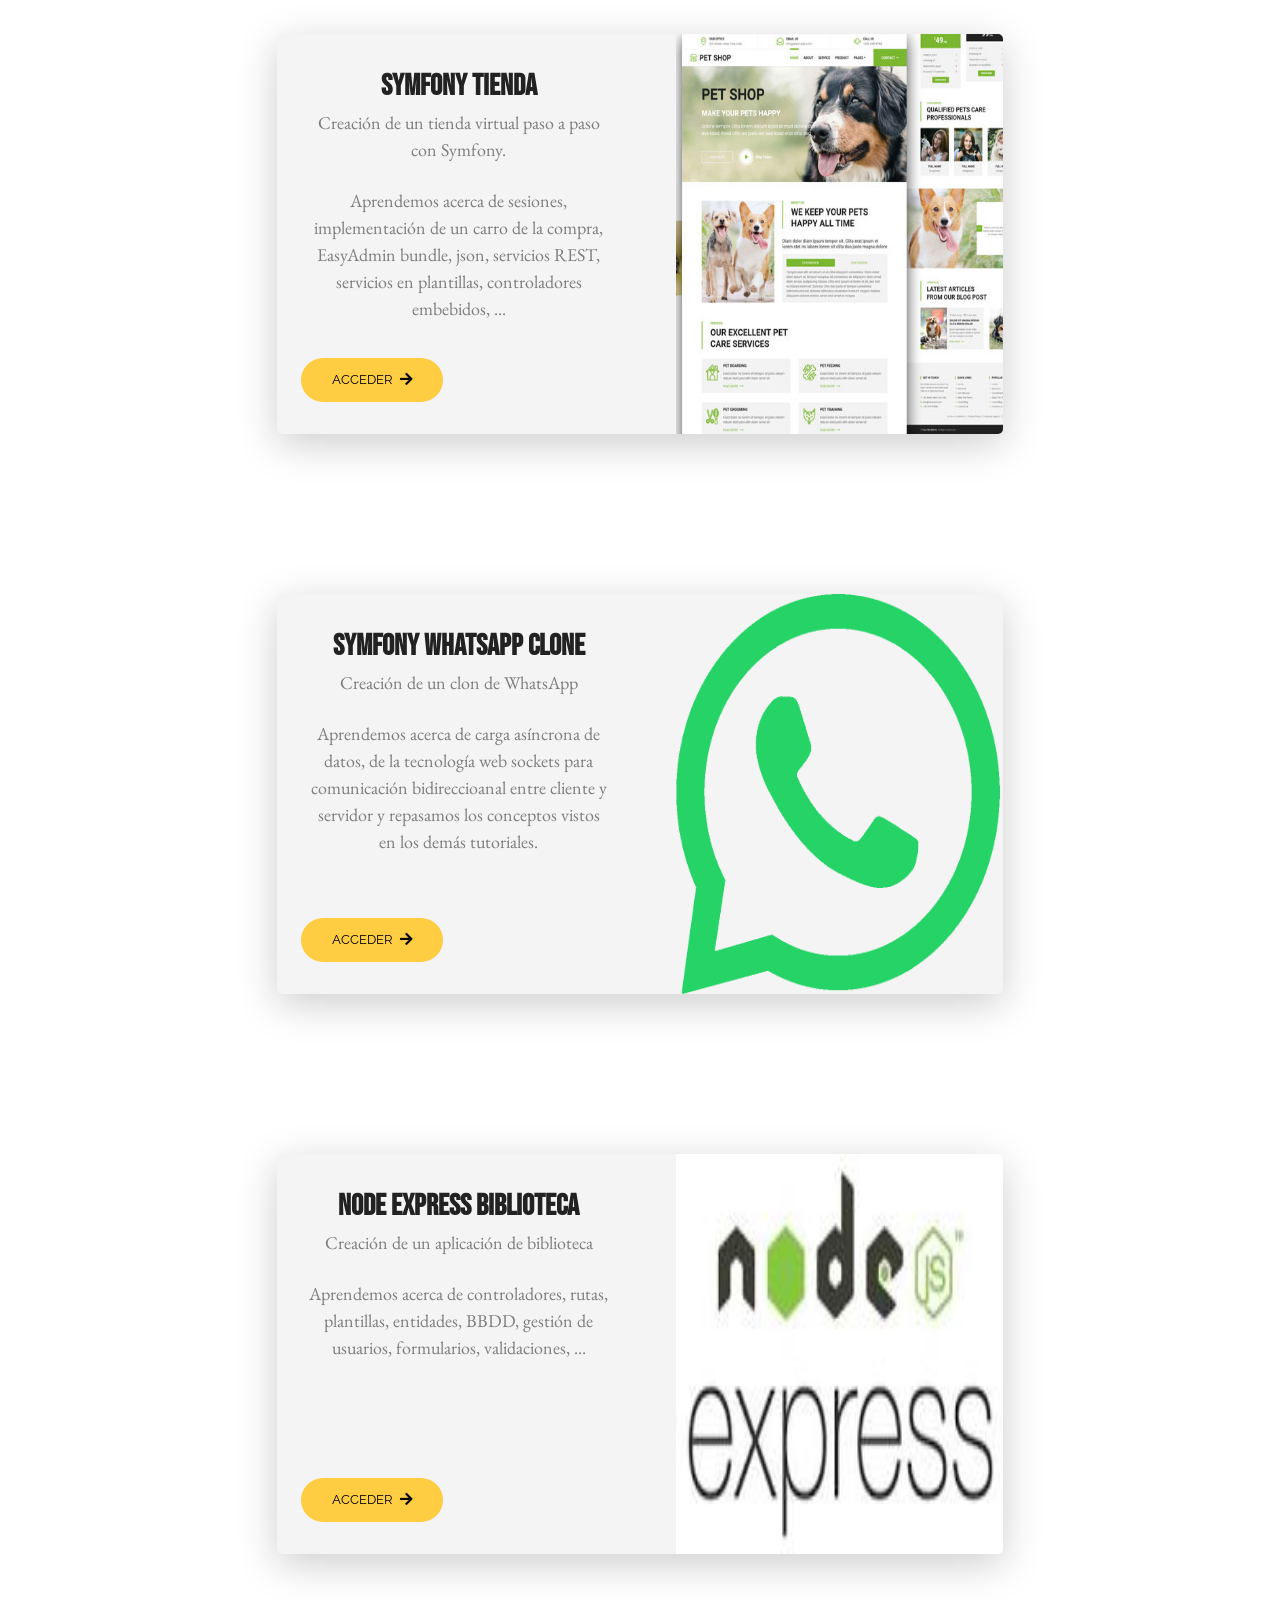
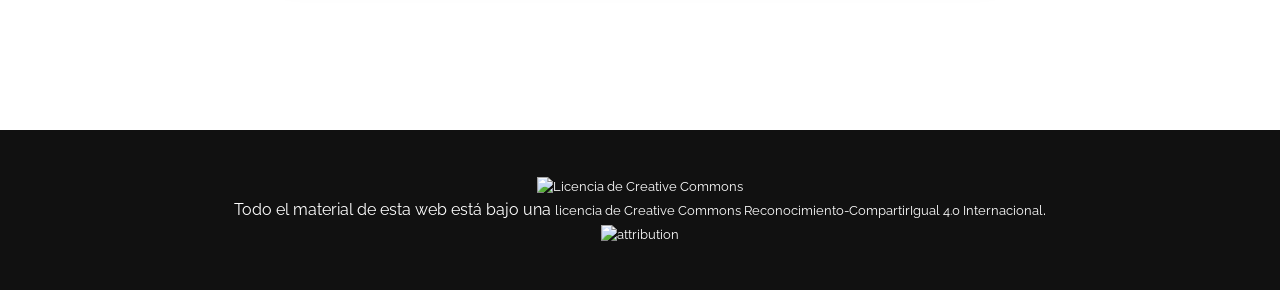
==== commit 4584c1e1: "Añadido node express" ====
--- a/index.html
+++ b/index.html
@@ -186,6 +186,22 @@
               <img src="assets/whatsapp.png" alt="">
           </div>
         </div>
+        <div id="card-container">
+         <div class="card-details">
+              <h1>NODE EXPRESS BIBLIOTECA</h1>
+              <p class="information">
+                  Creación de un aplicación de biblioteca
+              </p>
+              <br/>
+              <p class="information">
+		Aprendemos acerca de controladores, rutas, plantillas, entidades, BBDD, gestión de usuarios, formularios, validaciones, ...
+              </p>
+              <a class="btn btn-primary" href="/node-express-library-teoria">Acceder<i class="fas fa-arrow-right"></i></a>
+          </div>
+          <div class="card-image">
+              <img src="assets/node.jpg" alt="">
+          </div>
+        </div>
     </section>
 
     <footer id="footer">
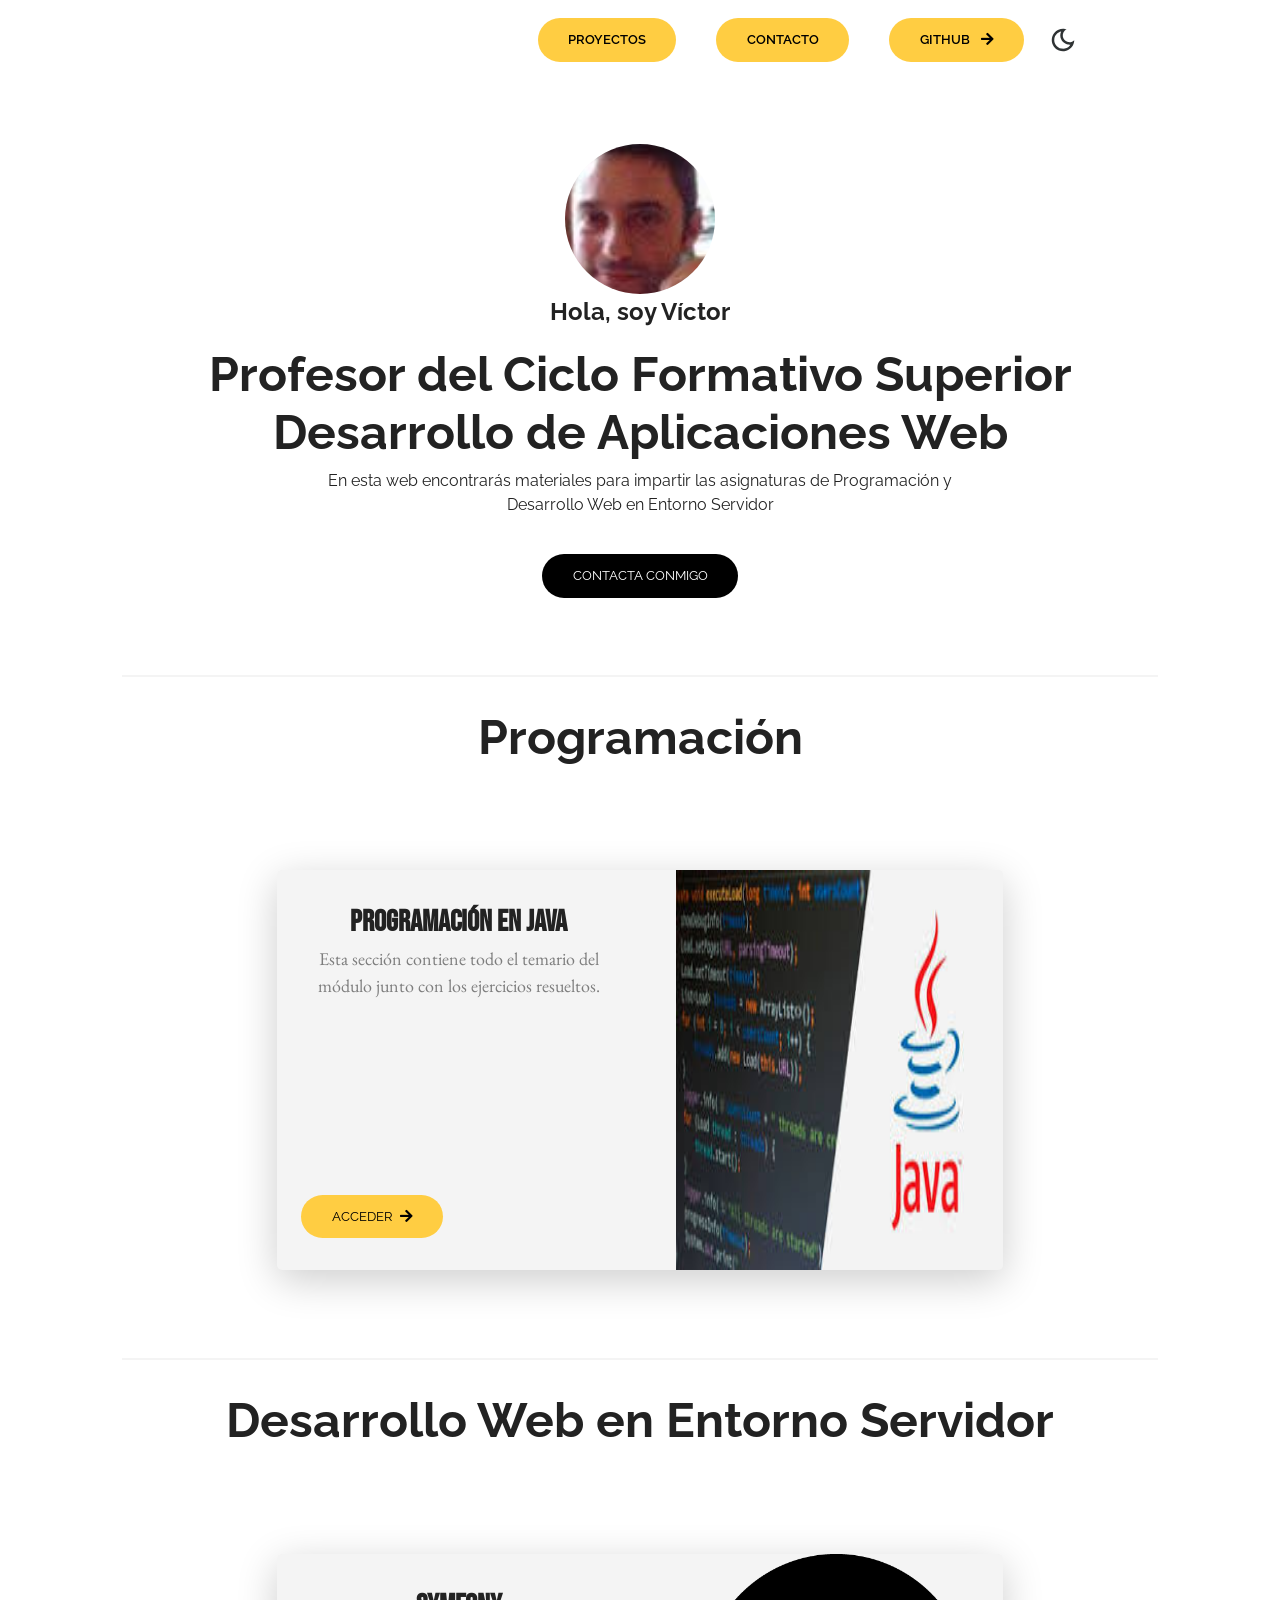
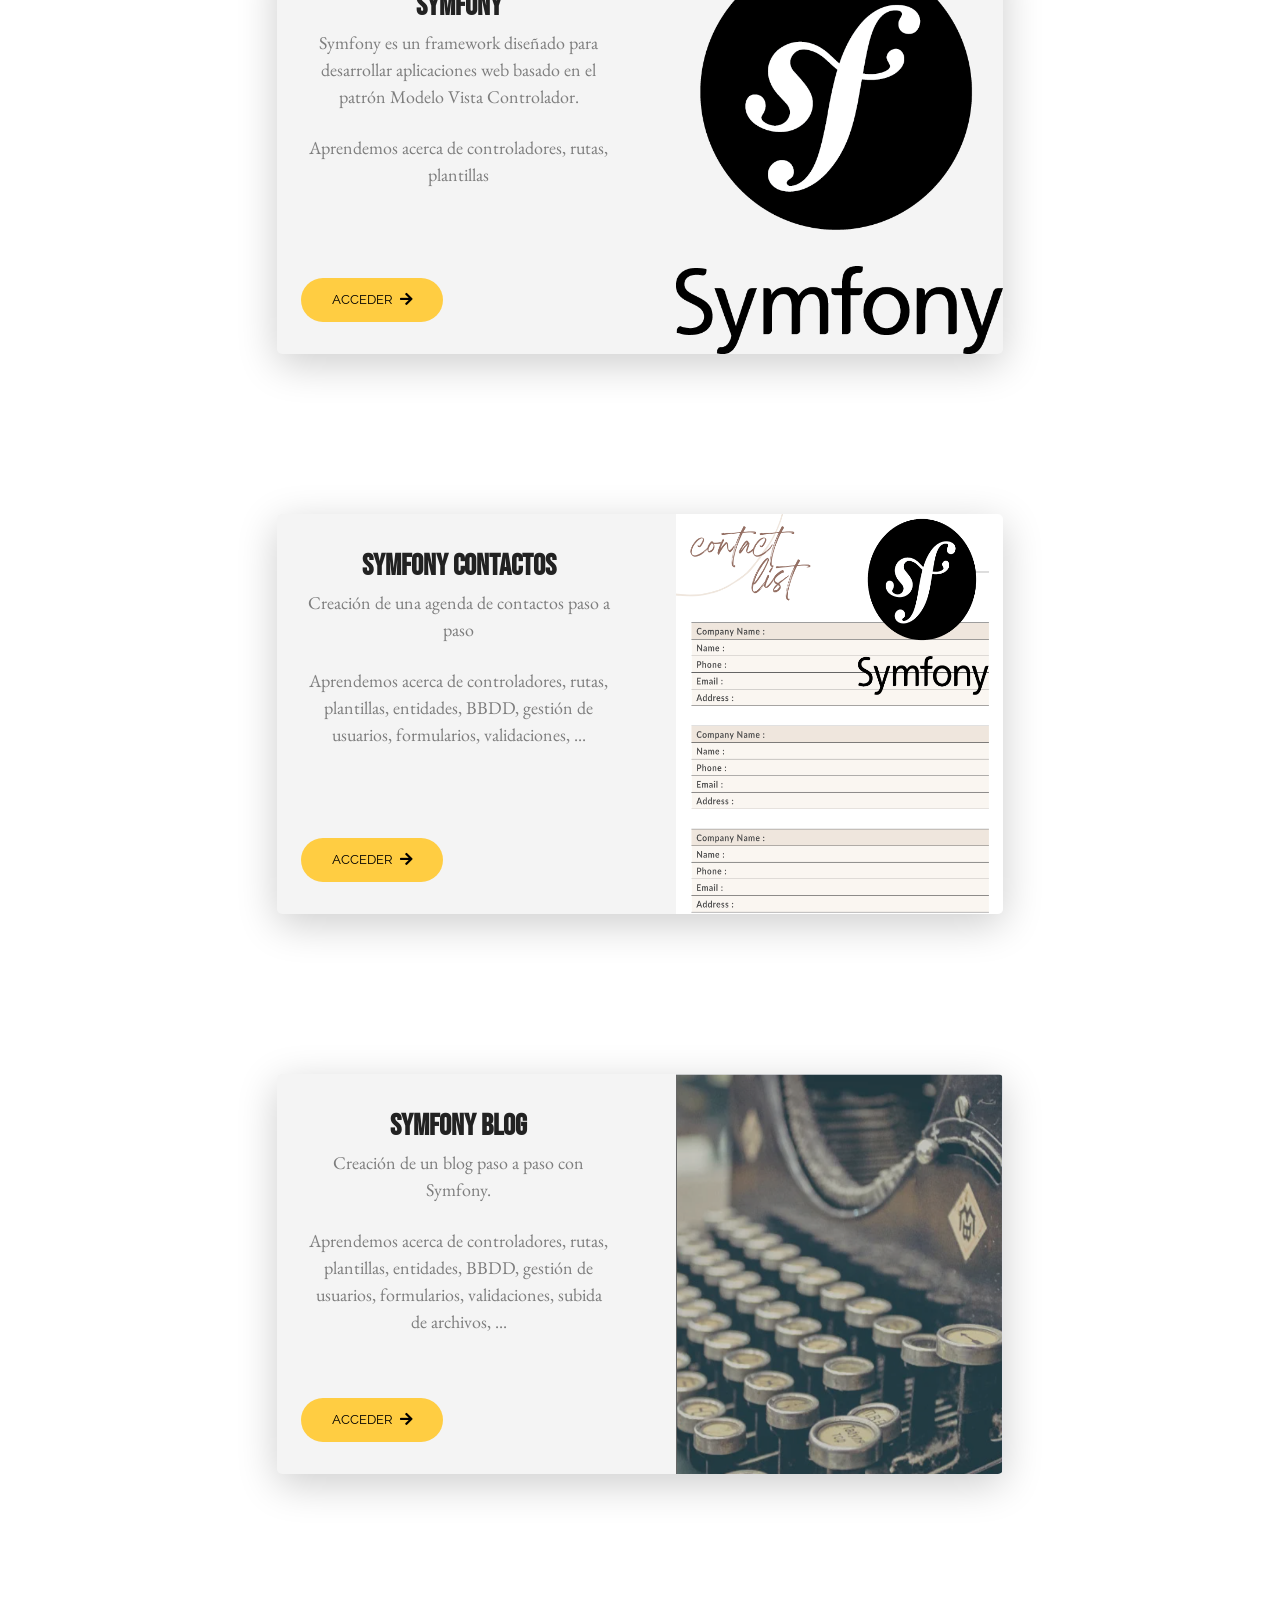
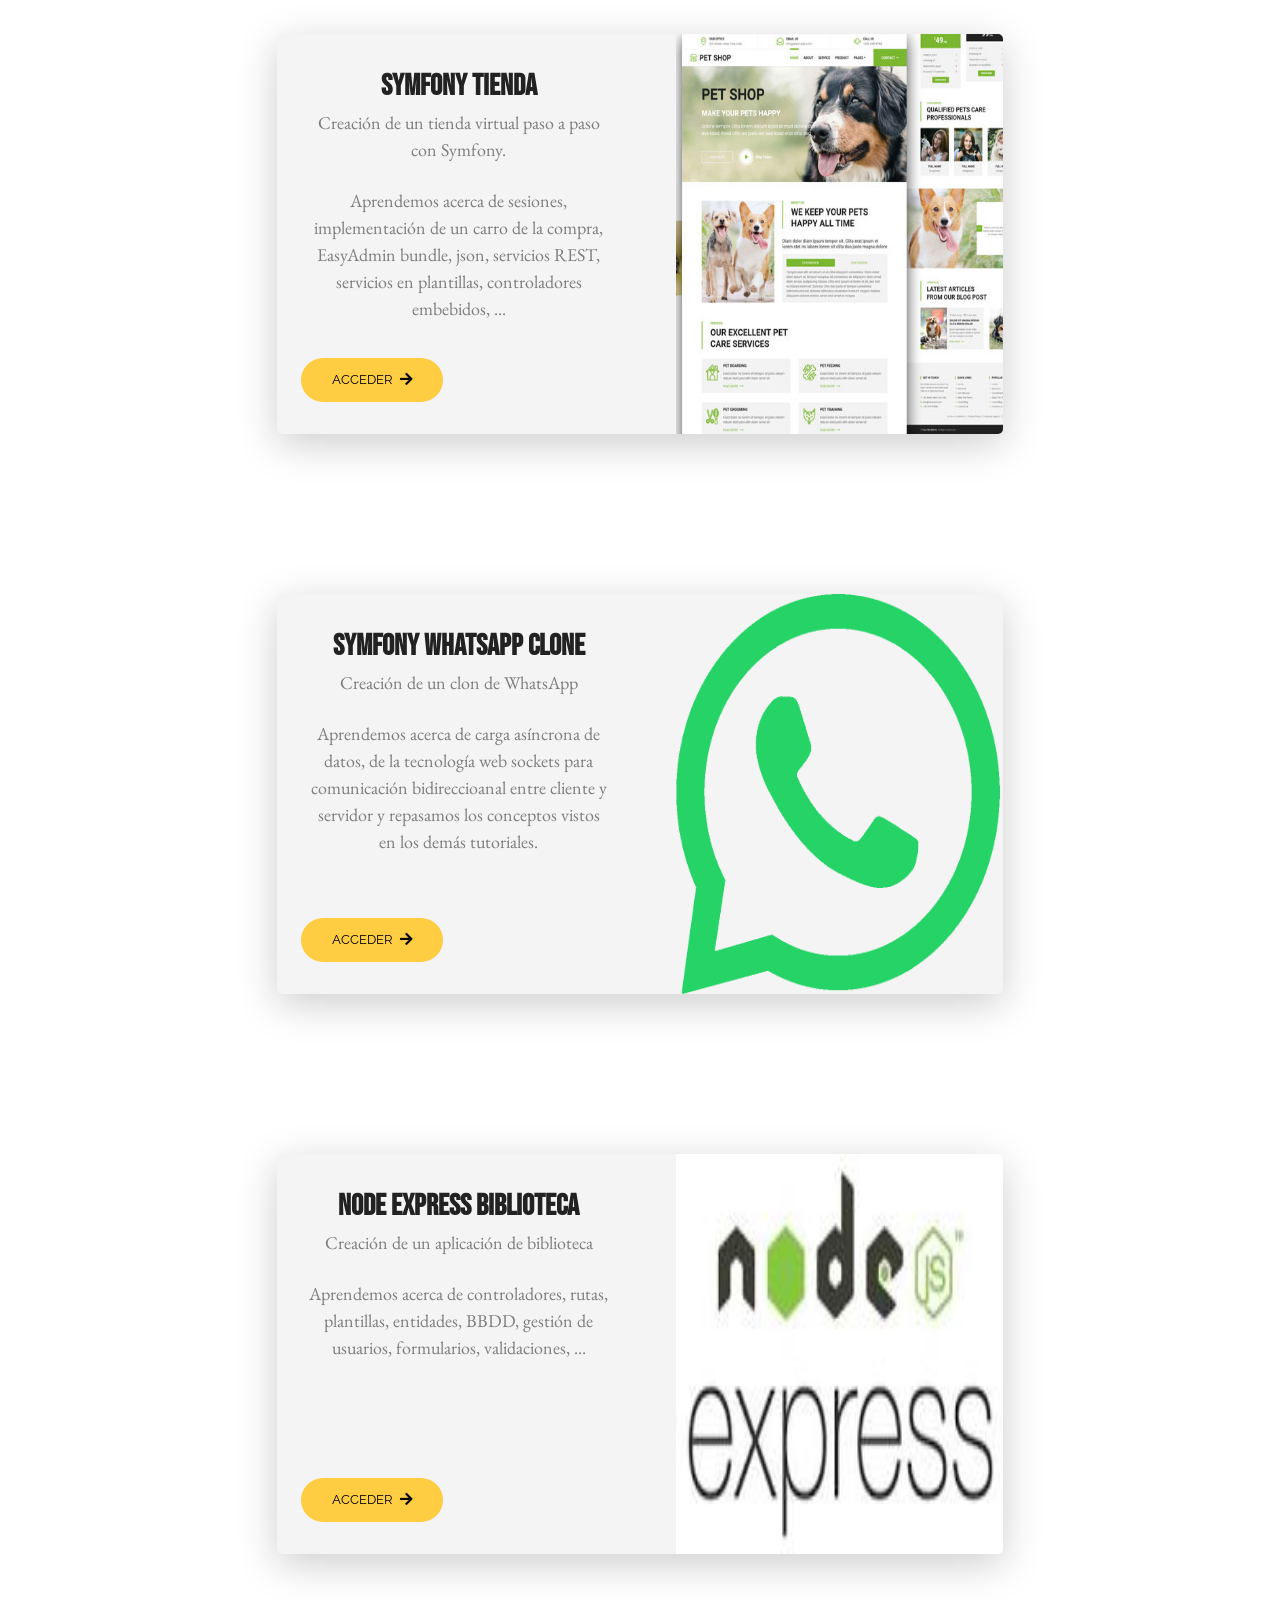
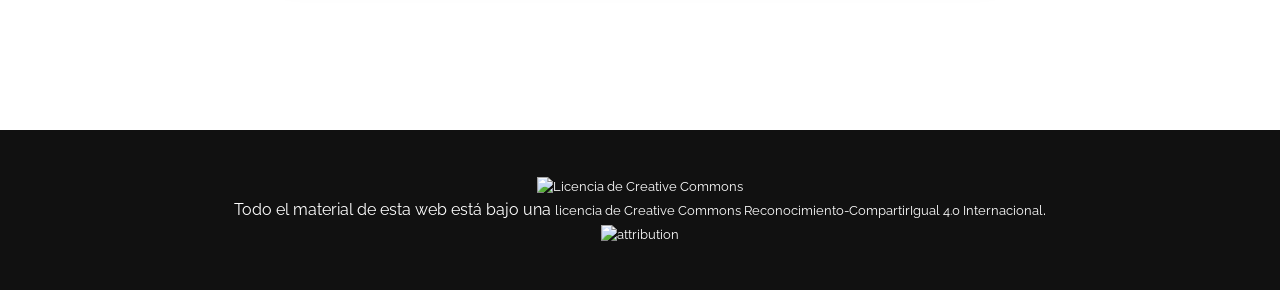
==== commit 96522d64: "Typo" ====
--- a/index.html
+++ b/index.html
@@ -126,7 +126,7 @@
           <div class="card-details">
                 <h1>SYMFONY CONTACTOS</h1>
                 <p class="information">
-                    Creación de una agenda de contatos paso a paso
+                    Creación de una agenda de contactos paso a paso
                 </p>
                 <br/>
                 <p class="information">
